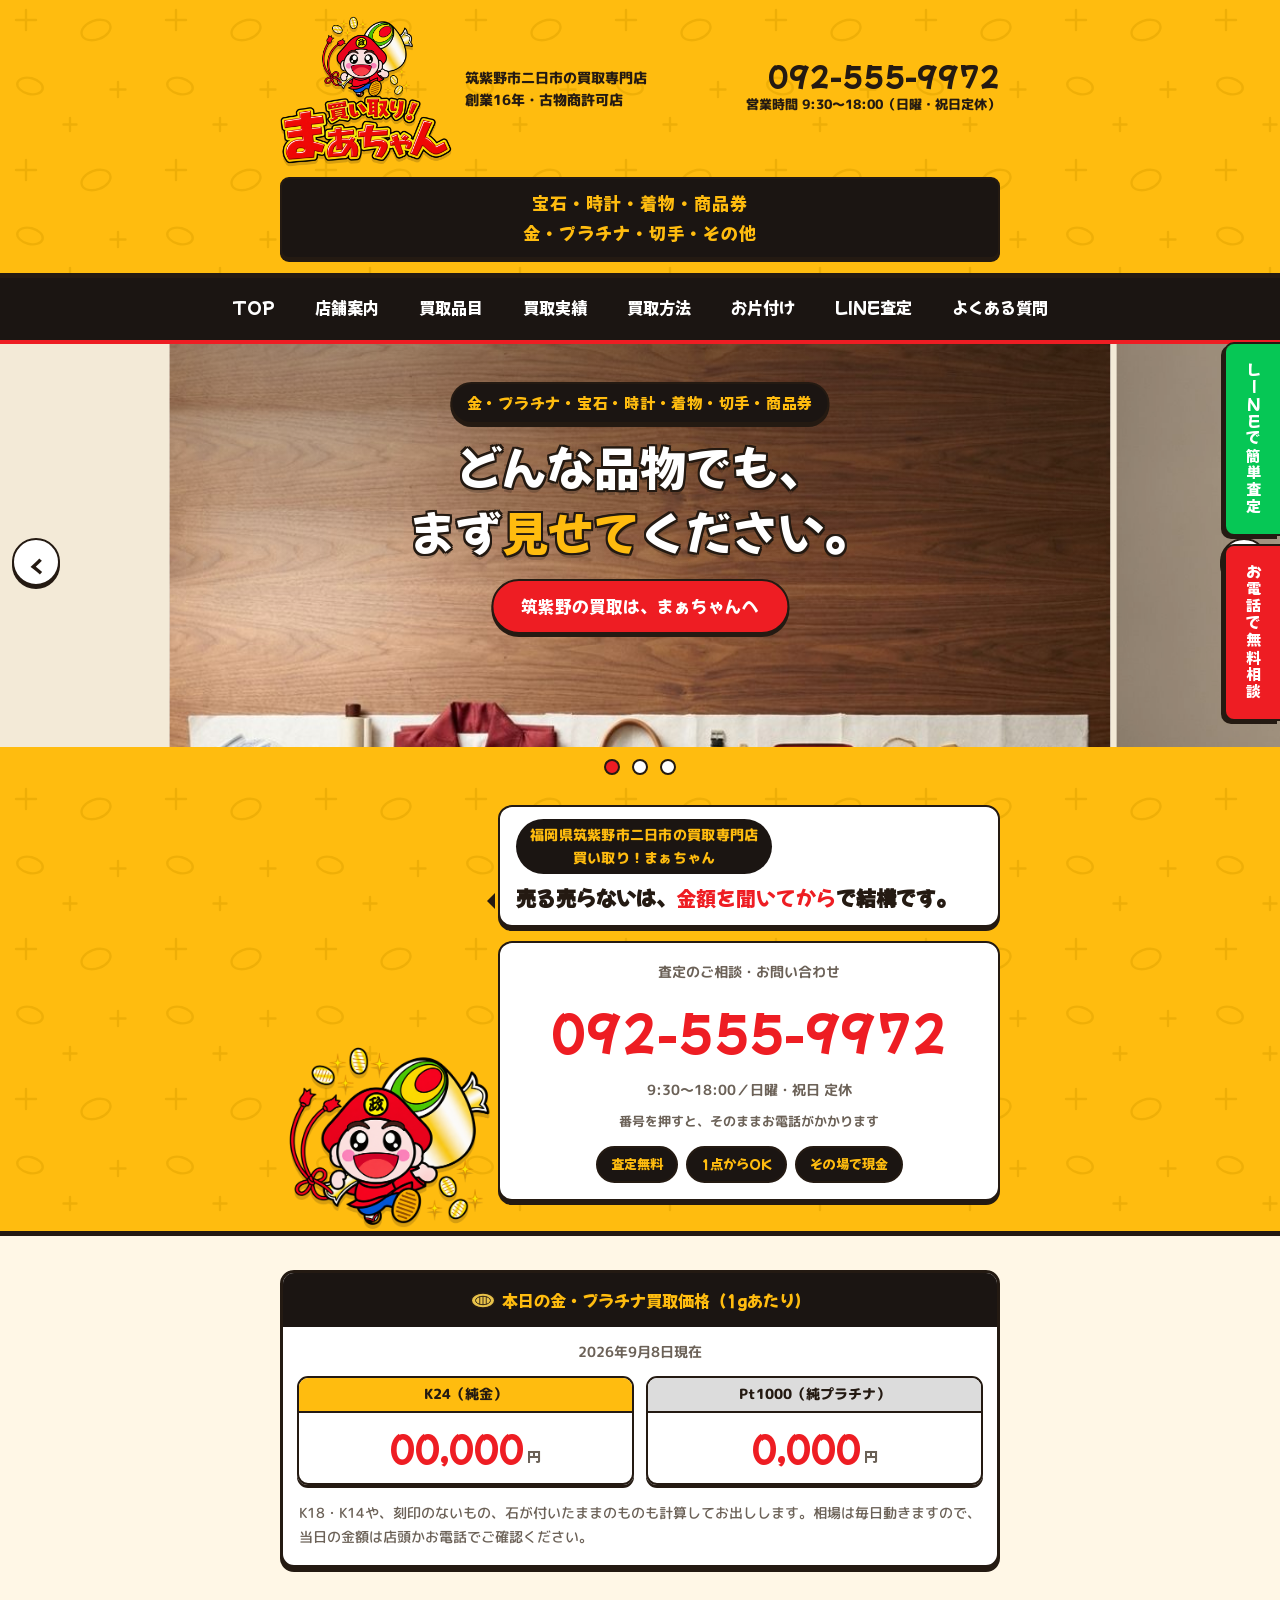
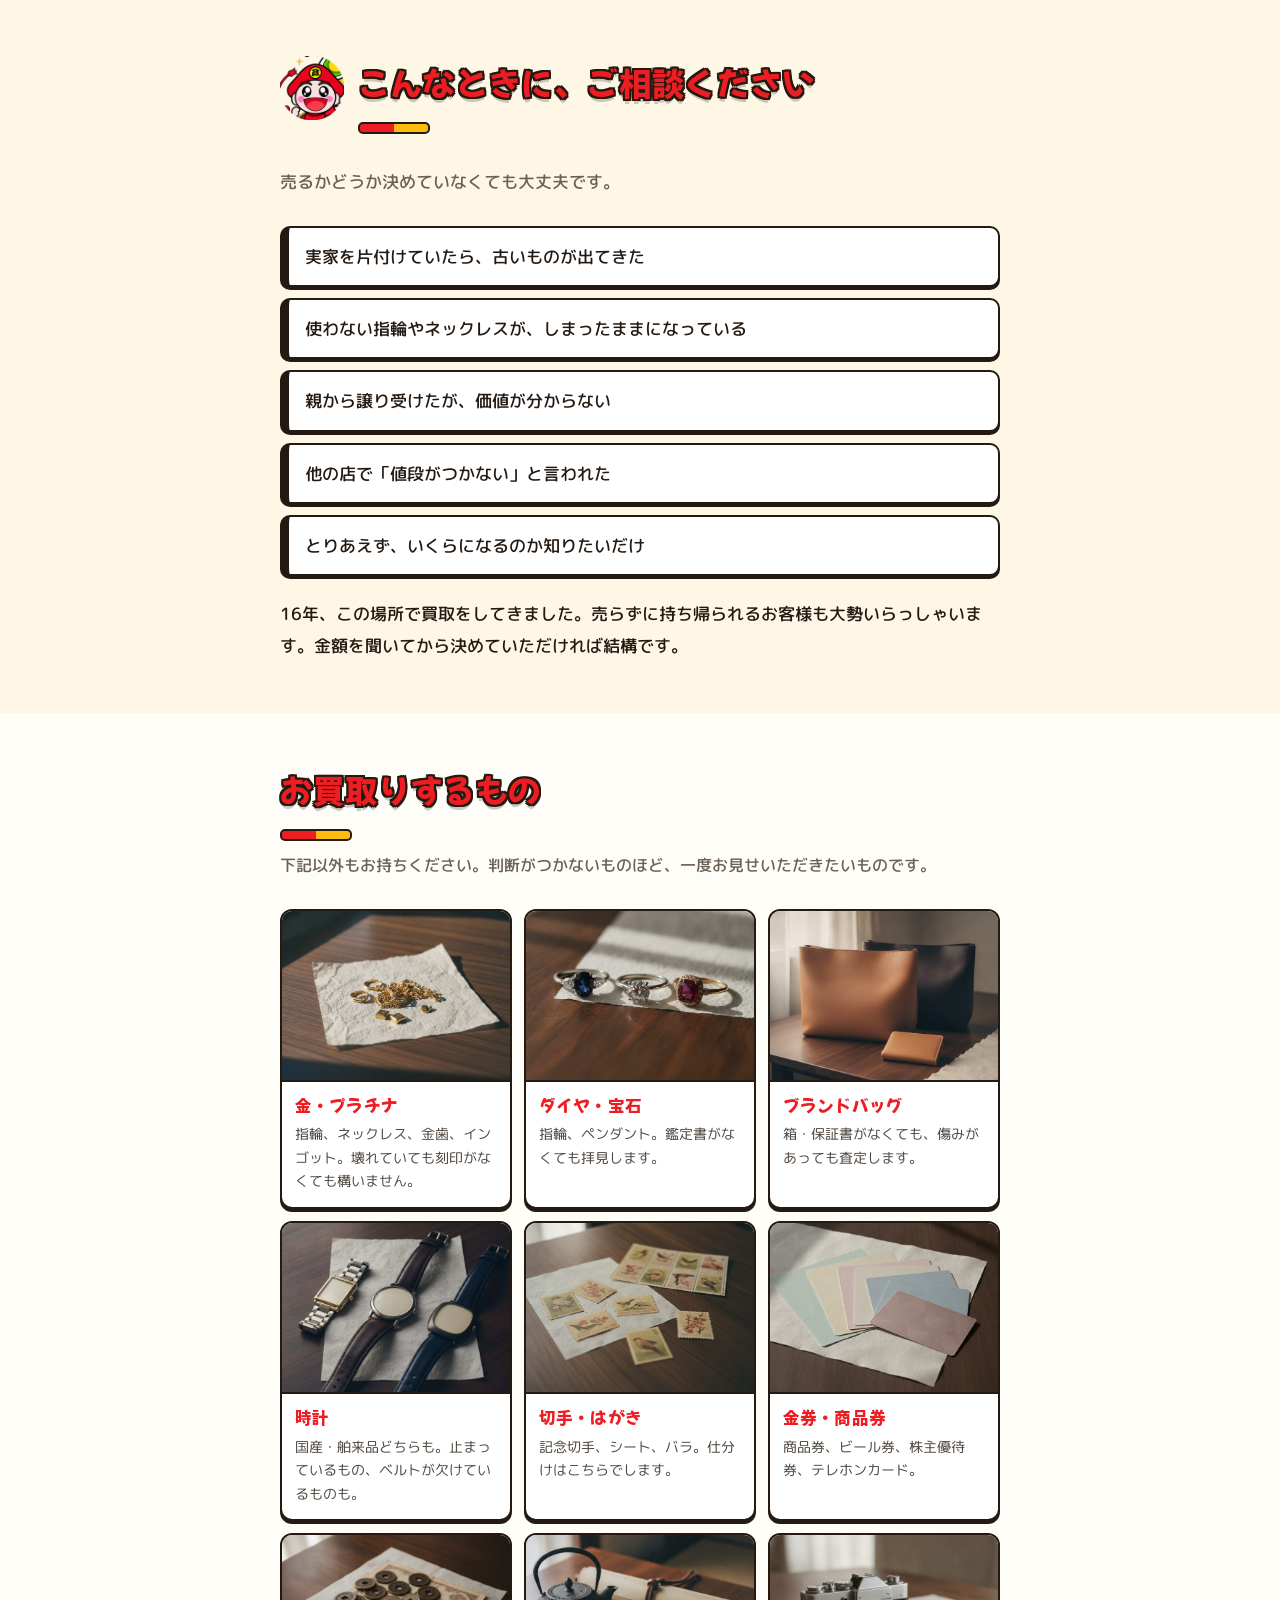
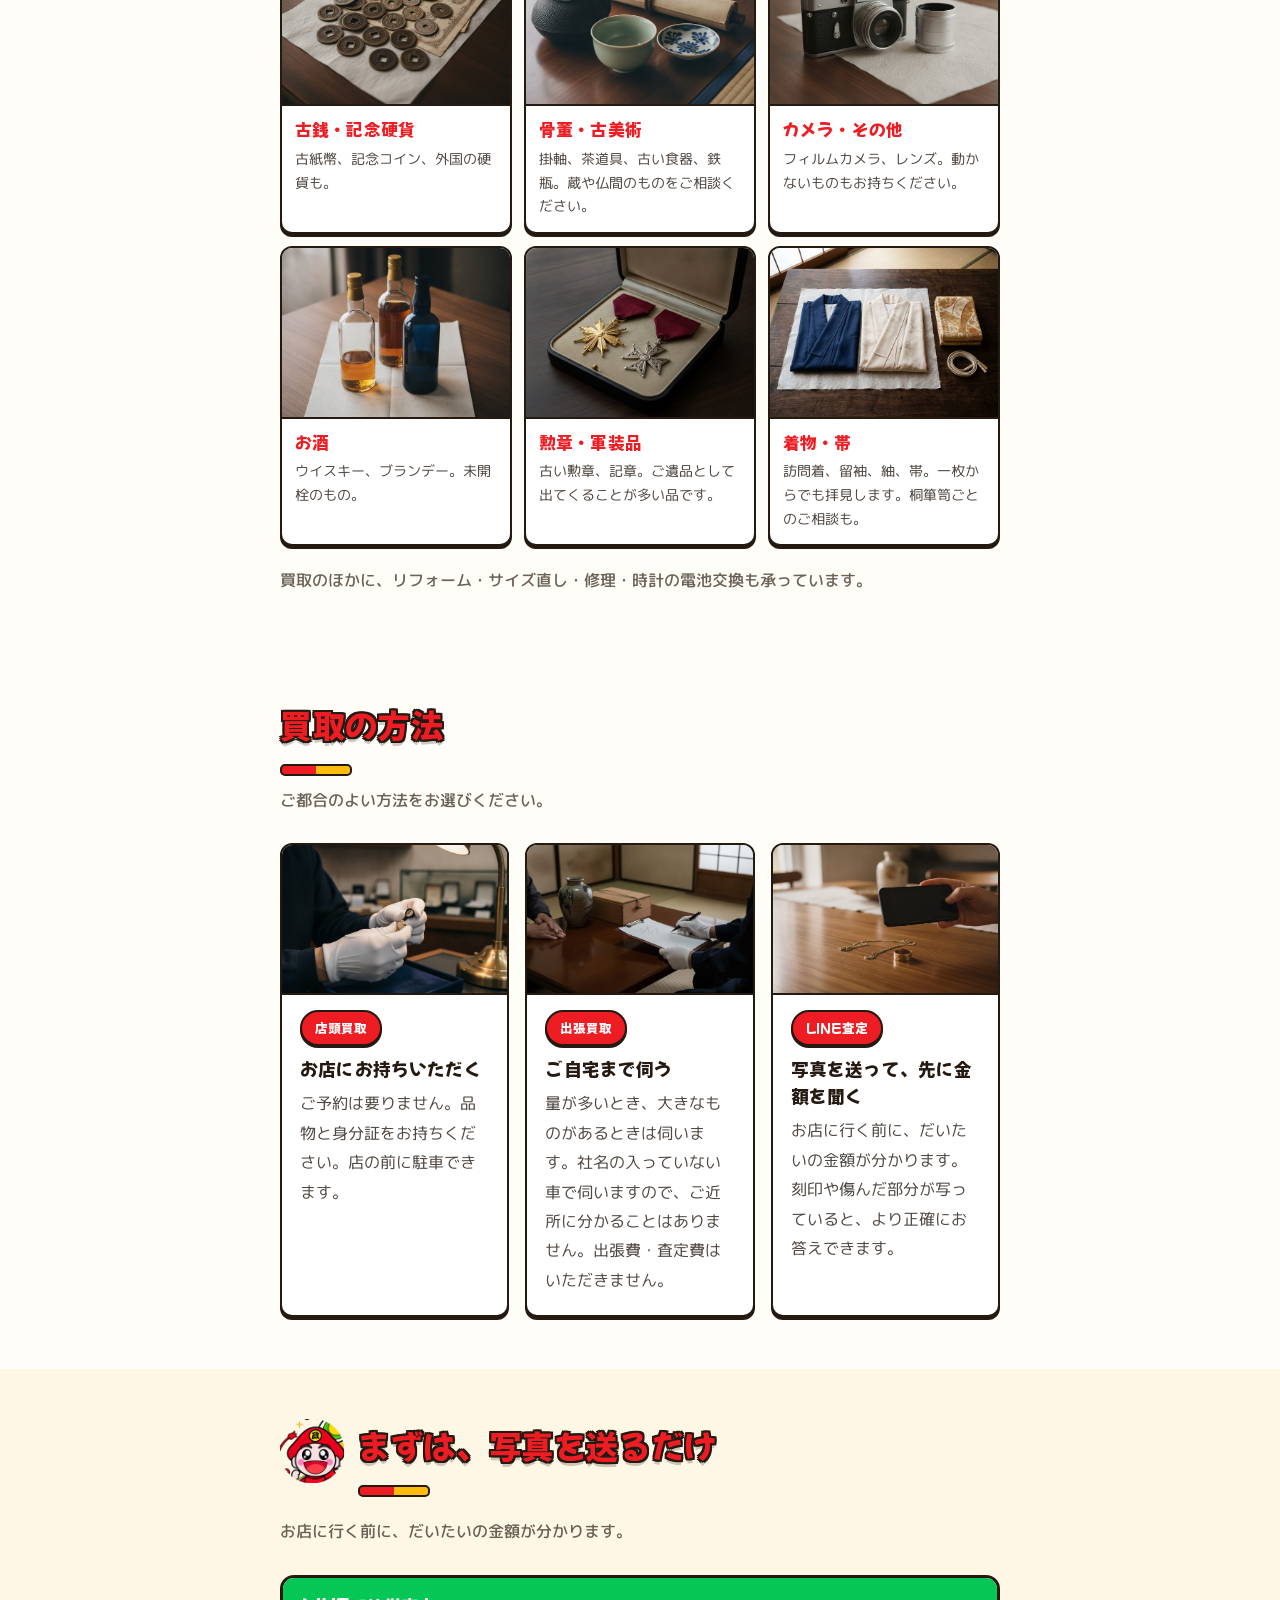
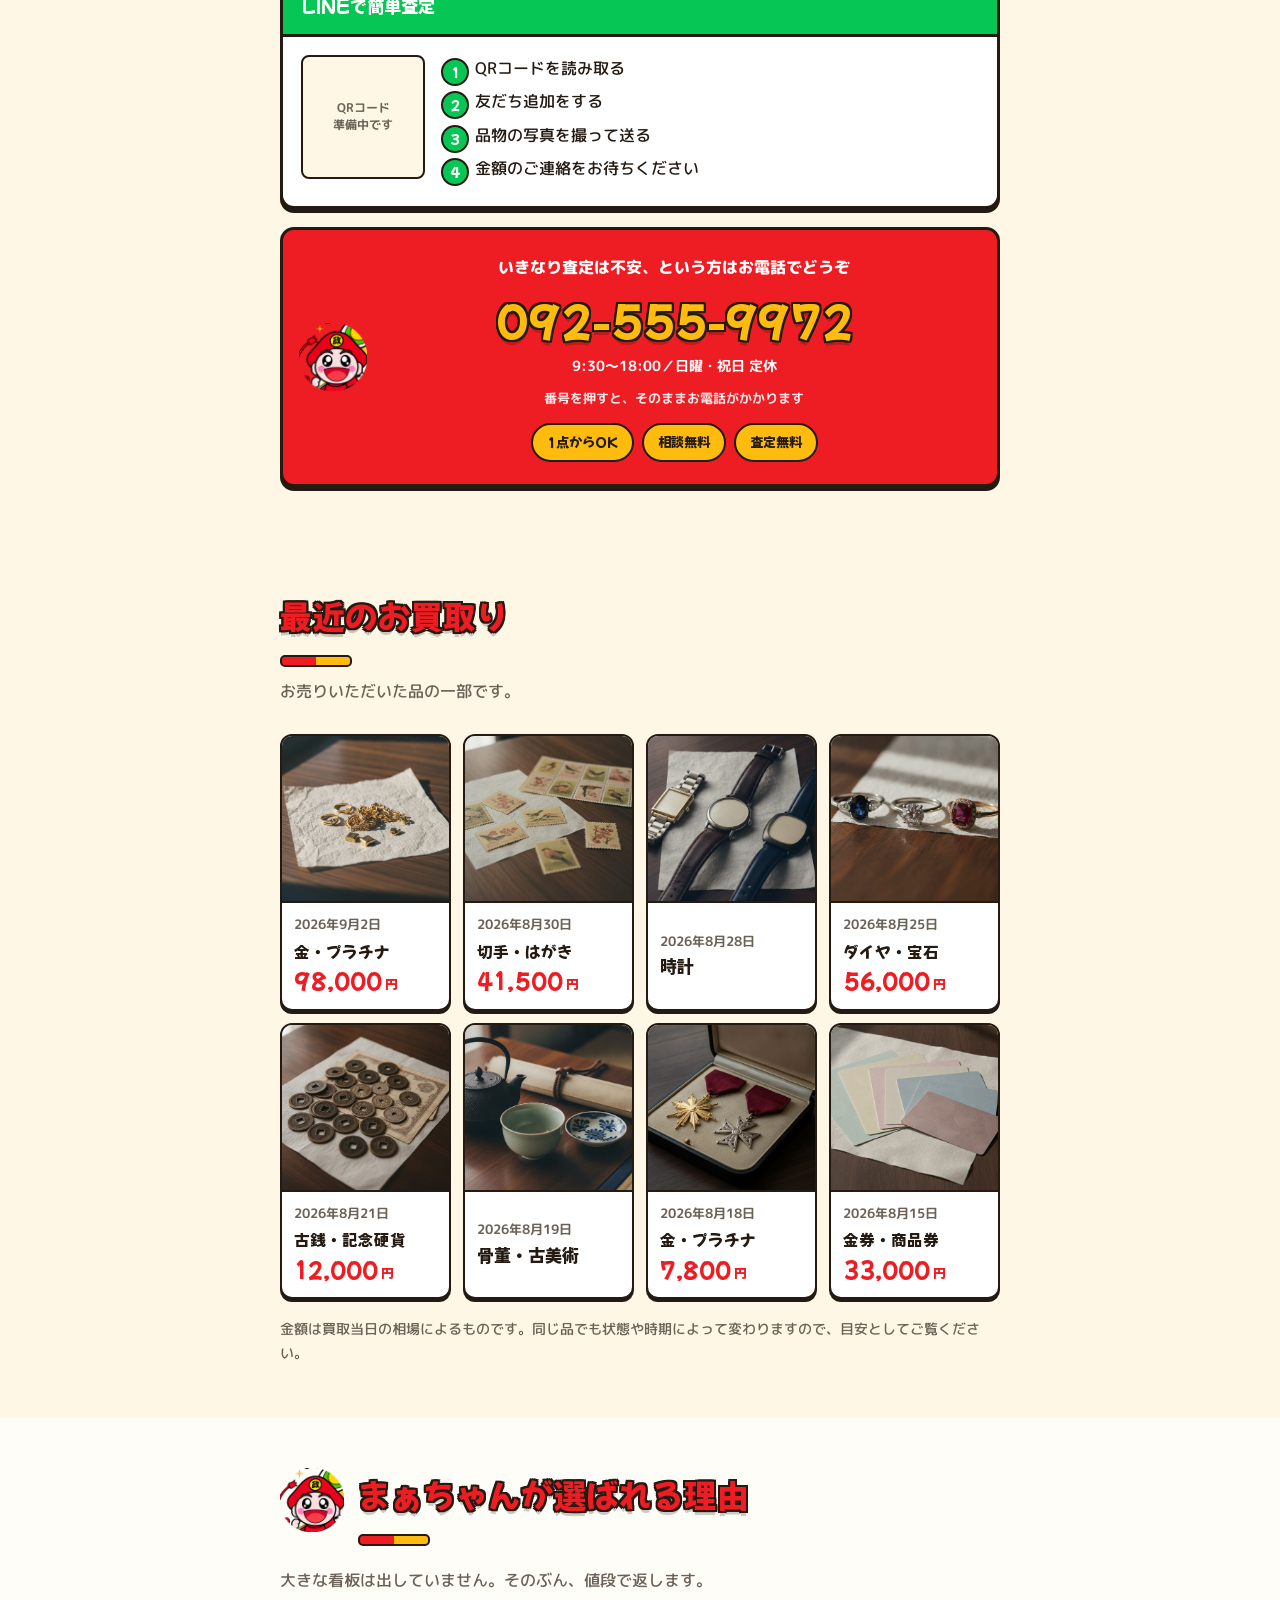
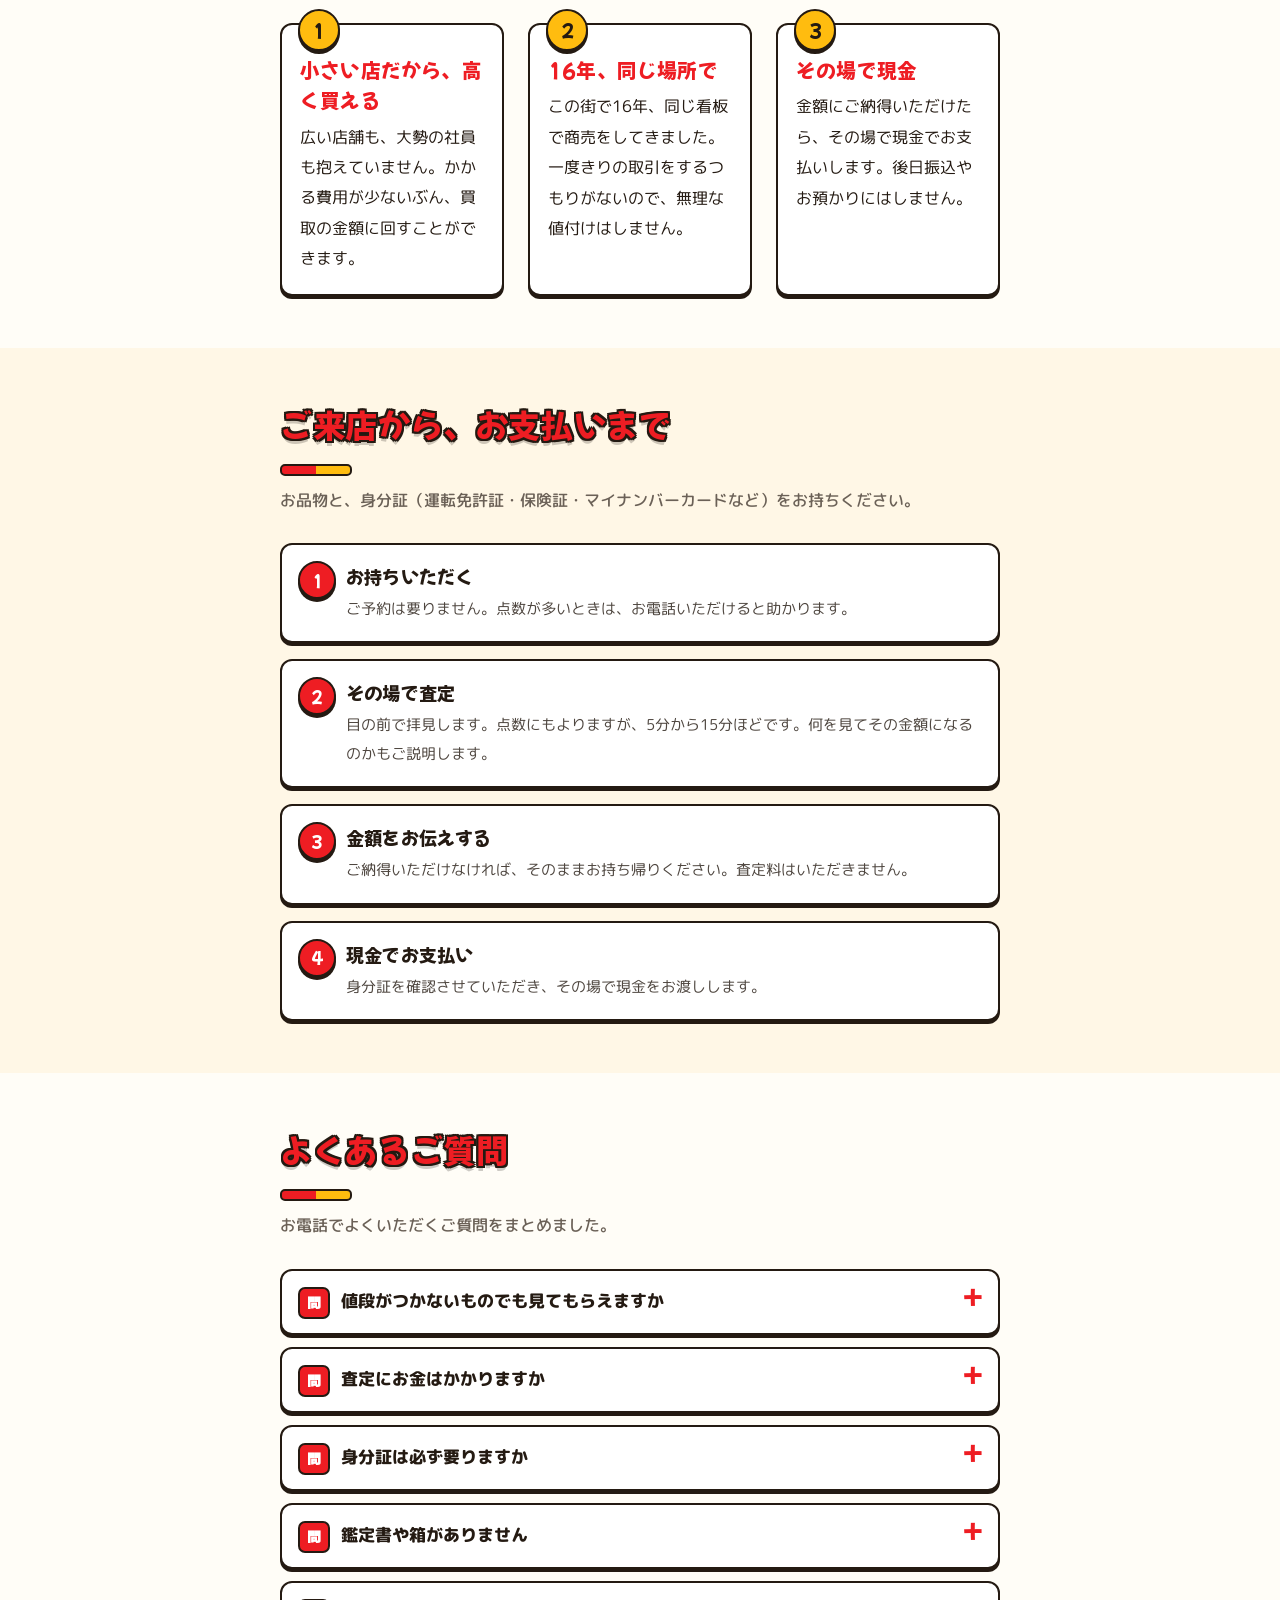
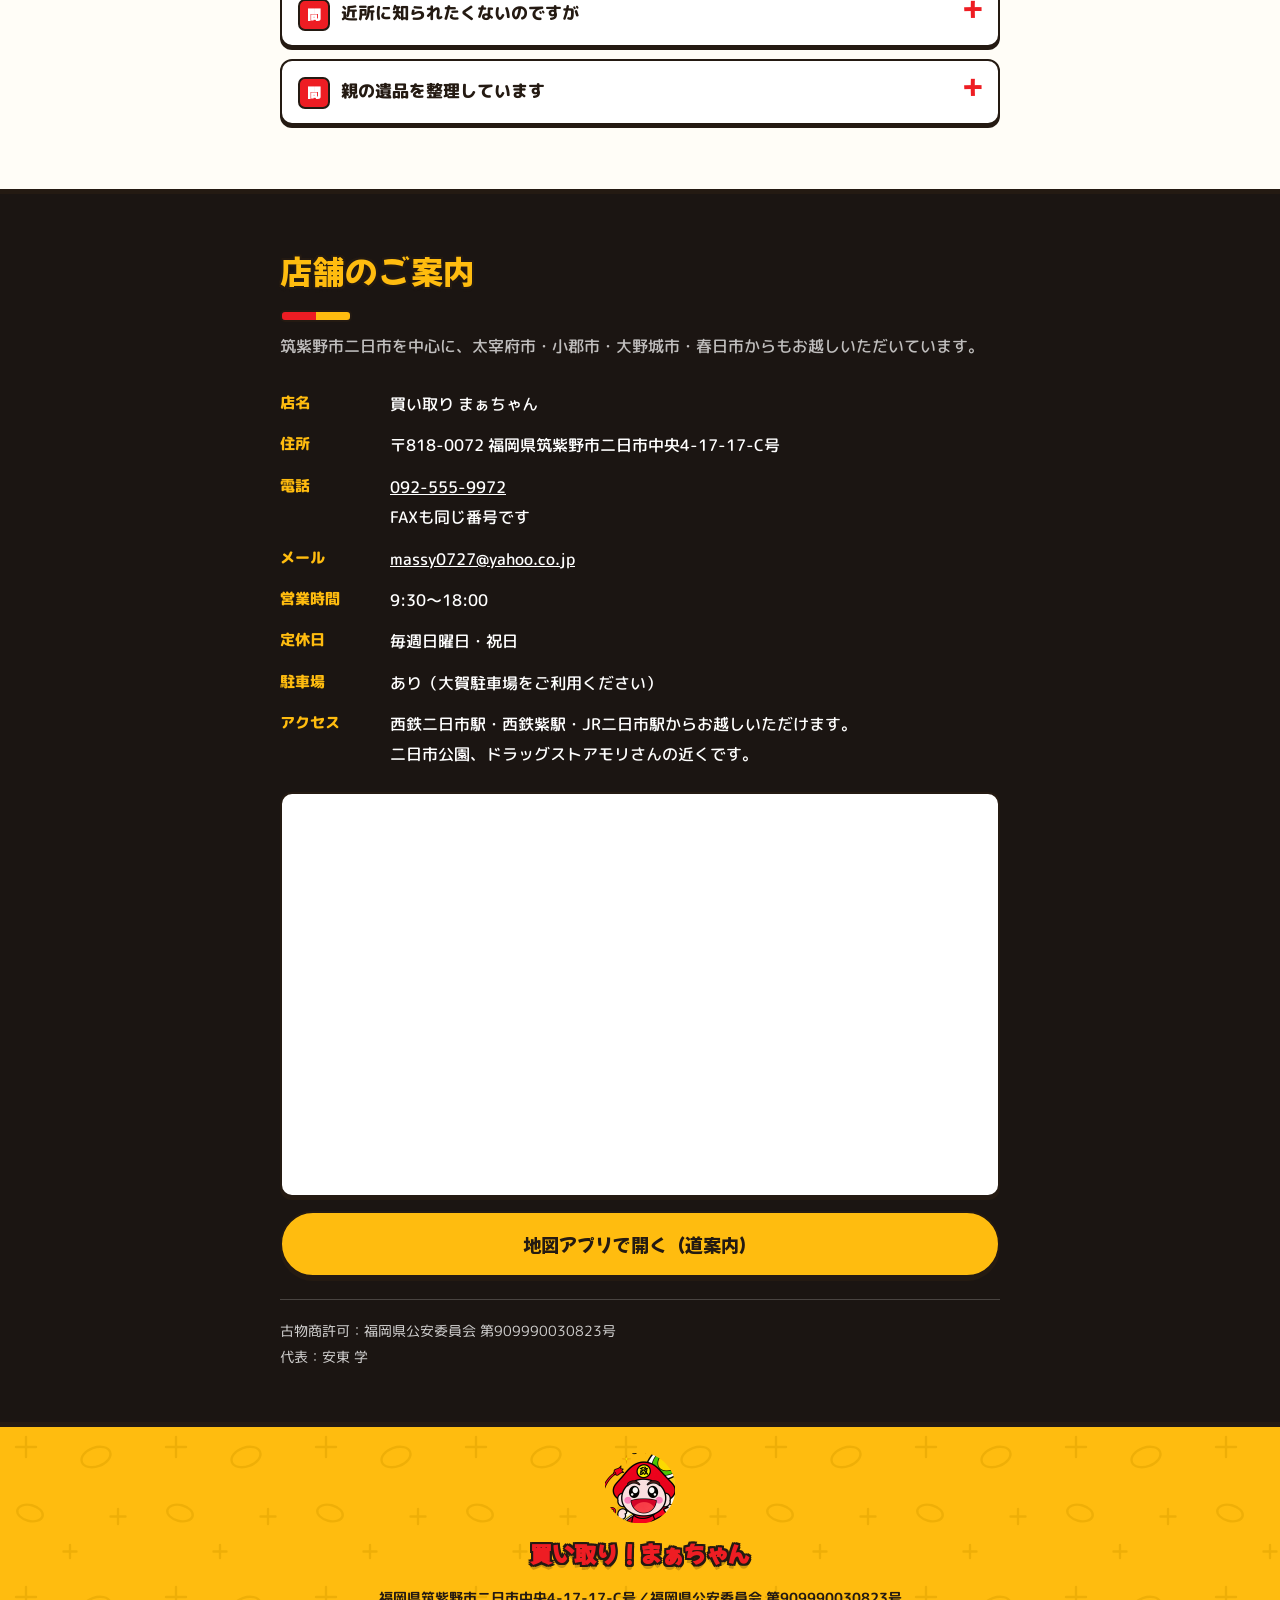
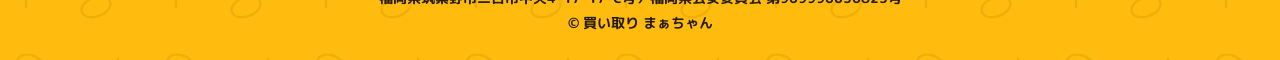
==== kaitori.html @ e5537c97 "買い取り！まぁちゃん サイト初版 TOP（買い取り／お片付けの2択）、買取ページ、お片付けページの3ページ。 ロゴから起こした配色・書体で統一し、年配の方向けに本文18px・ 折り返しナビ・大きいボタ" ====
<!DOCTYPE html>
<html lang="ja">
<head>
<meta charset="UTF-8">
<meta name="viewport" content="width=device-width, initial-scale=1">
<title>買取｜買い取り！まぁちゃん（筑紫野市二日市・創業16年）</title>
<meta name="description" content="筑紫野市二日市の買取専門店、創業16年。金・プラチナ、宝石、時計、着物、切手、商品券を買取します。査定無料、その場で現金でお支払い。">
<link rel="preconnect" href="https://fonts.googleapis.com">
<link rel="preconnect" href="https://fonts.gstatic.com" crossorigin>
<link href="https://fonts.googleapis.com/css2?family=M+PLUS+Rounded+1c:wght@400;500;700;800&family=Mochiy+Pop+One&display=swap" rel="stylesheet">
<link rel="stylesheet" href="style.css">
</head>
<body>

<!-- ロゴの中に描かれている小判と輝きを部品として持っておく -->
<svg width="0" height="0" style="position:absolute" aria-hidden="true">
  <symbol id="i-koban" viewBox="0 0 40 26">
    <ellipse cx="20" cy="13" rx="18" ry="11.5" fill="#e8c24a" stroke="#241a12" stroke-width="2.2"/>
    <ellipse cx="20" cy="13" rx="11.5" ry="6.5" fill="none" stroke="#241a12" stroke-width="1.4"/>
    <path d="M15 7.6v10.8M20 6.8v12.4M25 7.6v10.8" stroke="#241a12" stroke-width="1.3" stroke-linecap="round"/>
  </symbol>
</svg>

<header>
  <div class="wrap">
    <div class="head">
      <div class="head-l">
        <img class="logo" src="logo-mark.png" alt="買い取り！まぁちゃん">
        <div class="yago-sub">筑紫野市二日市の買取専門店<br>創業16年・古物商許可店</div>
      </div>
      <div class="head-r">
        <a class="num" href="tel:0925559972">092-555-9972</a>
        <div class="hrs">営業時間 9:30〜18:00（日曜・祝日定休）</div>
      </div>
    </div>
    <!-- ロゴ下部の黒箱と同じ内容・同じ見た目 -->
    <div class="kuro-box">宝石・時計・着物・商品券<br>金・プラチナ・切手・その他</div>
  </div>
</header>

<nav class="gnav" aria-label="メニュー">
  <ul>
    <li><a href="index.html">TOP</a></li>
    <li><a href="#tenpo">店舗案内</a></li>
    <li><a href="#items">買取品目</a></li>
    <li><a href="#jisseki-sec">買取実績</a></li>
    <li><a href="#houhou">買取方法</a></li>
    <li><a href="katazuke.html">お片付け</a></li>
    <li><a href="#satei">LINE査定</a></li>
    <li><a href="#faq">よくある質問</a></li>
  </ul>
</nav>

<div class="slider" id="top">
  <button class="arw l" aria-label="前へ">‹</button>
  <button class="arw r" aria-label="次へ">›</button>
  <div class="slides" id="slides">

    <div class="slide on">
      <div class="pic">
        <picture>
          <source media="(min-width:700px)" srcset="img/hero-collage.jpg">
          <img src="img/hero-collage-sp.jpg" alt="">
        </picture>
        <div class="ov top">
          <div class="kicker">金・プラチナ・宝石・時計・着物・切手・商品券</div>
          <div class="big">どんな品物でも、<br>まず<span class="red">見せて</span>ください。</div>
          <div class="ribbon">筑紫野の買取は、まぁちゃんへ</div>
        </div>
      </div>
    </div>

    <div class="slide">
      <div class="pic">
        <img src="img/hero-visit.jpg" alt="">
        <div class="ov left">
          <div class="kicker">ご自宅まで伺います</div>
          <div class="big">出張買取、<br>その場で<span class="red">現金化</span>。</div>
          <div class="ribbon">社名のない車で伺います</div>
          <div class="stamp"><small>出張費・査定費</small><b>無料</b></div>
        </div>
      </div>
    </div>

    <div class="slide">
      <div class="pic">
        <picture>
          <source media="(min-width:700px)" srcset="img/hero-gold.jpg">
          <img src="img/hero-gold-sp.jpg" alt="">
        </picture>
        <div class="ov right">
          <div class="kicker">金・プラチナ・金歯・インゴット</div>
          <div class="big">壊れていても、<br><span class="red">金は金</span>です。</div>
          <div class="ribbon">その日の相場で計算します</div>
        </div>
      </div>
    </div>

  </div>
  <div class="dots" id="dots"></div>
</div>

<!-- まぁちゃんが電話番号を差し出す帯 -->
<div class="obi">
  <div class="wrap obi-in">
    <img class="machan" src="mascot.png" alt="まぁちゃん">
    <div class="migi">
      <h1 class="fukidashi"><span class="chi">福岡県筑紫野市二日市の買取専門店<br>買い取り！まぁちゃん</span>売る売らないは、<b>金額を聞いてから</b>で結構です。</h1>
      <div class="tel-box">
        <div class="label">査定のご相談・お問い合わせ</div>
        <a class="tel-num" href="tel:0925559972">092-555-9972</a>
        <div class="hours">9:30〜18:00／日曜・祝日 定休</div>
        <p class="tel-tap">番号を押すと、そのままお電話がかかります</p>
        <div class="badges"><span class="badge">査定無料</span><span class="badge">1点からOK</span><span class="badge">その場で現金</span></div>
      </div>
    </div>
  </div>
</div>

<div class="sidebtn">
  <a class="l" href="#satei">LINEで簡単査定</a>
  <a class="t" href="tel:0925559972">お電話で無料相談</a>
</div>

<div class="souba">
  <div class="wrap">
    <div class="souba-box">
      <div class="bar"><svg class="koban" width="26" height="17"><use href="#i-koban"/></svg>本日の金・プラチナ買取価格（1gあたり）</div>
      <p class="date" id="souba-date">2026年9月8日現在</p>
      <div class="souba-grid">
        <div class="souba-cell">
          <div class="kind">K24（純金）</div>
          <div class="yen">00,000<small> 円</small></div>
        </div>
        <div class="souba-cell">
          <div class="kind" style="background:#dcdcdc">Pt1000（純プラチナ）</div>
          <div class="yen">0,000<small> 円</small></div>
        </div>
      </div>
      <p class="note">K18・K14や、刻印のないもの、石が付いたままのものも計算してお出しします。相場は毎日動きますので、当日の金額は店頭かお電話でご確認ください。</p>
    </div>
  </div>
</div>

<section class="nayami">
  <div class="wrap">
    <div class="midashi">
      <img class="kao" src="mascot-face.png" alt="" aria-hidden="true">
      <div class="t"><h2>こんなときに、ご相談ください</h2></div>
    </div>
    <p class="h2sub">売るかどうか決めていなくても大丈夫です。</p>
    <ul>
      <li>実家を片付けていたら、古いものが出てきた</li>
      <li>使わない指輪やネックレスが、しまったままになっている</li>
      <li>親から譲り受けたが、価値が分からない</li>
      <li>他の店で「値段がつかない」と言われた</li>
      <li>とりあえず、いくらになるのか知りたいだけ</li>
    </ul>
    <p>16年、この場所で買取をしてきました。売らずに持ち帰られるお客様も大勢いらっしゃいます。金額を聞いてから決めていただければ結構です。</p>
  </div>
</section>

<section id="items">
  <div class="wrap">
    <h2>お買取りするもの</h2>
    <p class="h2sub">下記以外もお持ちください。判断がつかないものほど、一度お見せいただきたいものです。</p>
    <div class="items">
      <div class="item"><div class="ph"><img src="img/item-gold.jpg" alt="" loading="lazy"></div><div class="txt"><h3>金・プラチナ</h3><p>指輪、ネックレス、金歯、インゴット。壊れていても刻印がなくても構いません。</p></div></div>
      <div class="item"><div class="ph"><img src="img/item-jewel.jpg" alt="" loading="lazy"></div><div class="txt"><h3>ダイヤ・宝石</h3><p>指輪、ペンダント。鑑定書がなくても拝見します。</p></div></div>
      <div class="item"><div class="ph"><img src="img/item-bag.jpg" alt="" loading="lazy"></div><div class="txt"><h3>ブランドバッグ</h3><p>箱・保証書がなくても、傷みがあっても査定します。</p></div></div>
      <div class="item"><div class="ph"><img src="img/item-watch.jpg" alt="" loading="lazy"></div><div class="txt"><h3>時計</h3><p>国産・舶来品どちらも。止まっているもの、ベルトが欠けているものも。</p></div></div>
      <div class="item"><div class="ph"><img src="img/item-stamp.jpg" alt="" loading="lazy"></div><div class="txt"><h3>切手・はがき</h3><p>記念切手、シート、バラ。仕分けはこちらでします。</p></div></div>
      <div class="item"><div class="ph"><img src="img/item-voucher.jpg" alt="" loading="lazy"></div><div class="txt"><h3>金券・商品券</h3><p>商品券、ビール券、株主優待券、テレホンカード。</p></div></div>
      <div class="item"><div class="ph"><img src="img/item-coin.jpg" alt="" loading="lazy"></div><div class="txt"><h3>古銭・記念硬貨</h3><p>古紙幣、記念コイン、外国の硬貨も。</p></div></div>
      <div class="item"><div class="ph"><img src="img/item-antique.jpg" alt="" loading="lazy"></div><div class="txt"><h3>骨董・古美術</h3><p>掛軸、茶道具、古い食器、鉄瓶。蔵や仏間のものをご相談ください。</p></div></div>
      <div class="item"><div class="ph"><img src="img/item-camera.jpg" alt="" loading="lazy"></div><div class="txt"><h3>カメラ・その他</h3><p>フィルムカメラ、レンズ。動かないものもお持ちください。</p></div></div>
      <div class="item"><div class="ph"><img src="img/item-sake.jpg" alt="" loading="lazy"></div><div class="txt"><h3>お酒</h3><p>ウイスキー、ブランデー。未開栓のもの。</p></div></div>
      <div class="item"><div class="ph"><img src="img/item-medal.jpg" alt="" loading="lazy"></div><div class="txt"><h3>勲章・軍装品</h3><p>古い勲章、記章。ご遺品として出てくることが多い品です。</p></div></div>
      <div class="item"><div class="ph"><img src="img/item-kimono.jpg" alt="" loading="lazy"></div><div class="txt"><h3>着物・帯</h3><p>訪問着、留袖、紬、帯。一枚からでも拝見します。桐箪笥ごとのご相談も。</p></div></div>
    </div>
    <p class="items-note">買取のほかに、リフォーム・サイズ直し・修理・時計の電池交換も承っています。</p>
  </div>
</section>

<section id="houhou">
  <div class="wrap">
    <h2>買取の方法</h2>
    <p class="h2sub">ご都合のよい方法をお選びください。</p>
    <div class="houhou">
      <div class="h-card">
        <div class="ph"><img src="img/method-store.jpg" alt="" loading="lazy"></div>
        <div class="txt">
          <span class="tag">店頭買取</span>
          <h3>お店にお持ちいただく</h3>
          <p>ご予約は要りません。品物と身分証をお持ちください。店の前に駐車できます。</p>
        </div>
      </div>
      <div class="h-card">
        <div class="ph"><img src="img/method-visit.jpg" alt="" loading="lazy"></div>
        <div class="txt">
          <span class="tag">出張買取</span>
          <h3>ご自宅まで伺う</h3>
          <p>量が多いとき、大きなものがあるときは伺います。社名の入っていない車で伺いますので、ご近所に分かることはありません。出張費・査定費はいただきません。</p>
        </div>
      </div>
      <div class="h-card">
        <div class="ph"><img src="img/method-line.jpg" alt="" loading="lazy"></div>
        <div class="txt">
          <span class="tag">LINE査定</span>
          <h3>写真を送って、先に金額を聞く</h3>
          <p>お店に行く前に、だいたいの金額が分かります。刻印や傷んだ部分が写っていると、より正確にお答えできます。</p>
        </div>
      </div>
    </div>
  </div>
</section>

<section class="satei" id="satei">
  <div class="wrap">
    <div class="midashi">
      <img class="kao" src="mascot-face.png" alt="" aria-hidden="true">
      <div class="t"><h2>まずは、写真を送るだけ</h2></div>
    </div>
    <p class="h2sub">お店に行く前に、だいたいの金額が分かります。</p>

    <div class="satei-card">
      <div class="cap">LINEで簡単査定</div>
      <div class="satei-body">
        <div class="qr">QRコード<br>準備中です</div>
        <ol class="satei-steps">
          <li>QRコードを読み取る</li>
          <li>友だち追加をする</li>
          <li>品物の写真を撮って送る</li>
          <li>金額のご連絡をお待ちください</li>
        </ol>
      </div>
    </div>

    <div class="tel-banner">
      <img class="kao" src="mascot-face.png" alt="" aria-hidden="true">
      <div class="cap">いきなり査定は不安、という方はお電話でどうぞ</div>
      <a class="num" href="tel:0925559972">092-555-9972</a>
      <div class="sub">9:30〜18:00／日曜・祝日 定休</div>
      <p class="tel-tap shiro">番号を押すと、そのままお電話がかかります</p>
      <div class="marks"><span>1点からOK</span><span>相談無料</span><span>査定無料</span></div>
    </div>
  </div>
</section>

<section class="jisseki" id="jisseki-sec">
  <div class="wrap">
    <h2>最近のお買取り</h2>
    <p class="h2sub">お売りいただいた品の一部です。</p>
    <div class="jisseki-grid" id="jisseki"></div>
    <p class="chui">金額は買取当日の相場によるものです。同じ品でも状態や時期によって変わりますので、目安としてご覧ください。</p>
  </div>
</section>

<section>
  <div class="wrap">
    <div class="midashi">
      <img class="kao" src="mascot-face.png" alt="" aria-hidden="true">
      <div class="t"><h2>まぁちゃんが選ばれる理由</h2></div>
    </div>
    <p class="h2sub">大きな看板は出していません。そのぶん、値段で返します。</p>
    <div class="riyu">
      <div class="r">
        <h3>小さい店だから、高く買える</h3>
        <p>広い店舗も、大勢の社員も抱えていません。かかる費用が少ないぶん、買取の金額に回すことができます。</p>
      </div>
      <div class="r">
        <h3>16年、同じ場所で</h3>
        <p>この街で16年、同じ看板で商売をしてきました。一度きりの取引をするつもりがないので、無理な値付けはしません。</p>
      </div>
      <div class="r">
        <h3>その場で現金</h3>
        <p>金額にご納得いただけたら、その場で現金でお支払いします。後日振込やお預かりにはしません。</p>
      </div>
    </div>
  </div>
</section>

<section class="nagare">
  <div class="wrap">
    <h2>ご来店から、お支払いまで</h2>
    <p class="h2sub">お品物と、身分証（運転免許証・保険証・マイナンバーカードなど）をお持ちください。</p>
    <div class="steps">
      <div class="step"><h3>お持ちいただく</h3><p>ご予約は要りません。点数が多いときは、お電話いただけると助かります。</p></div>
      <div class="step"><h3>その場で査定</h3><p>目の前で拝見します。点数にもよりますが、5分から15分ほどです。何を見てその金額になるのかもご説明します。</p></div>
      <div class="step"><h3>金額をお伝えする</h3><p>ご納得いただけなければ、そのままお持ち帰りください。査定料はいただきません。</p></div>
      <div class="step"><h3>現金でお支払い</h3><p>身分証を確認させていただき、その場で現金をお渡しします。</p></div>
    </div>
  </div>
</section>

<section class="faq" id="faq">
  <div class="wrap">
    <h2>よくあるご質問</h2>
    <p class="h2sub">お電話でよくいただくご質問をまとめました。</p>
    <details><summary>値段がつかないものでも見てもらえますか</summary><div class="a"><img class="kao" src="mascot-face.png" alt="答" ><p>もちろんです。値がつかない場合はその理由をお伝えします。無理にお預かりすることはありません。</p></div></details>
    <details><summary>査定にお金はかかりますか</summary><div class="a"><img class="kao" src="mascot-face.png" alt="答" ><p>かかりません。売らずにお帰りいただいても費用は一切いただきません。</p></div></details>
    <details><summary>身分証は必ず要りますか</summary><div class="a"><img class="kao" src="mascot-face.png" alt="答" ><p>はい。法律で確認が義務づけられていますので、お売りいただく際は必ず必要になります。ご本人様のものをお持ちください。</p></div></details>
    <details><summary>鑑定書や箱がありません</summary><div class="a"><img class="kao" src="mascot-face.png" alt="答" ><p>問題ありません。品物そのものを拝見して査定します。</p></div></details>
    <details><summary>近所に知られたくないのですが</summary><div class="a"><img class="kao" src="mascot-face.png" alt="答" ><p>出張の際は社名の入っていない車で伺います。店頭でも、お話の内容が他のお客様に聞こえないよう配慮します。</p></div></details>
    <details><summary>親の遺品を整理しています</summary><div class="a"><img class="kao" src="mascot-face.png" alt="答" ><p>まとめて拝見します。何から手をつければよいか分からない状態でも構いませんので、一度お電話ください。処分される前にご相談いただけると、値がつくものが残せます。</p></div></details>
  </div>
</section>

<section class="tenpo" id="tenpo">
  <div class="wrap">
    <h2>店舗のご案内</h2>
    <p class="h2sub">筑紫野市二日市を中心に、太宰府市・小郡市・大野城市・春日市からもお越しいただいています。</p>
    <dl>
      <dt>店名</dt><dd>買い取り まぁちゃん</dd>
      <dt>住所</dt><dd>〒818-0072 福岡県筑紫野市二日市中央4-17-17-C号</dd>
      <dt>電話</dt><dd><a href="tel:0925559972">092-555-9972</a><br>FAXも同じ番号です</dd>
      <dt>メール</dt><dd><a href="mailto:massy0727@yahoo.co.jp">massy0727@yahoo.co.jp</a></dd>
      <dt>営業時間</dt><dd>9:30〜18:00</dd>
      <dt>定休日</dt><dd>毎週日曜日・祝日</dd>
      <dt>駐車場</dt><dd>あり（大賀駐車場をご利用ください）</dd>
      <dt>アクセス</dt><dd>西鉄二日市駅・西鉄紫駅・JR二日市駅からお越しいただけます。<br>二日市公園、ドラッグストアモリさんの近くです。</dd>
    </dl>
    <div class="map">
      <iframe src="https://maps.google.com/maps?q=%E7%A6%8F%E5%B2%A1%E7%9C%8C%E7%AD%91%E7%B4%AB%E9%87%8E%E5%B8%82%E4%BA%8C%E6%97%A5%E5%B8%82%E4%B8%AD%E5%A4%AE4-17-17&hl=ja&z=17&output=embed"
        title="買い取り！まぁちゃん 店舗の地図" loading="lazy"
        referrerpolicy="no-referrer-when-downgrade"></iframe>
    </div>
    <a class="map-btn" href="https://www.google.com/maps/search/?api=1&query=%E7%A6%8F%E5%B2%A1%E7%9C%8C%E7%AD%91%E7%B4%AB%E9%87%8E%E5%B8%82%E4%BA%8C%E6%97%A5%E5%B8%82%E4%B8%AD%E5%A4%AE4-17-17" target="_blank" rel="noopener">
      地図アプリで開く（道案内）
    </a>
    <p class="kobutsu">古物商許可：福岡県公安委員会 第909990030823号<br>代表：安東 学</p>
  </div>
</section>

<footer>
  <div class="wrap">
    <img class="kao" src="mascot-face.png" alt="" aria-hidden="true">
    <div class="yago">買い取り！まぁちゃん</div>
    福岡県筑紫野市二日市中央4-17-17-C号／福岡県公安委員会 第909990030823号<br>
    © 買い取り まぁちゃん
  </div>
</footer>

<nav class="fixbar">
  <a class="tel" href="tel:0925559972">電話をかける<small>092-555-9972</small></a>
  <a class="line" href="#satei">LINEで写真を送る<small>準備中です</small></a>
</nav>

<script>
/* --- スライダー --- */
(function(){
  const wrap = document.getElementById("slides");
  const slides = Array.from(wrap.children);
  const dotsEl = document.getElementById("dots");
  let i = 0, timer;
  slides.forEach(function(_, n){
    const b = document.createElement("button");
    b.setAttribute("aria-label", (n+1)+"枚目");
    b.addEventListener("click", function(){ go(n); restart(); });
    dotsEl.appendChild(b);
  });
  const dots = Array.from(dotsEl.children);
  function go(n){
    i = (n + slides.length) % slides.length;
    wrap.style.transform = "translateX(calc((100% - var(--sw)) / 2 - " + i + " * var(--sw)))";
    slides.forEach(function(sl, k){ sl.classList.toggle("on", k === i); });
    dots.forEach(function(d, k){ d.classList.toggle("on", k === i); });
  }
  function restart(){ clearInterval(timer); timer = setInterval(function(){ go(i+1); }, 9000); }
  document.querySelector(".arw.l").addEventListener("click", function(){ go(i-1); restart(); });
  document.querySelector(".arw.r").addEventListener("click", function(){ go(i+1); restart(); });
  let sx = 0;
  wrap.addEventListener("touchstart", function(e){ sx = e.touches[0].clientX; }, {passive:true});
  wrap.addEventListener("touchend", function(e){
    const dx = e.changedTouches[0].clientX - sx;
    if(Math.abs(dx) > 40){ go(dx < 0 ? i+1 : i-1); restart(); }
  }, {passive:true});
  go(0);
  if(!window.matchMedia("(prefers-reduced-motion: reduce)").matches) restart();
})();

/* ---------------------------------------------------------
   買取実績のデータ。HTML直書きにせず配列で持たせている。
   後から管理画面（Cloudflare Functions + D1 + R2）で
   ここを書き換える形にすれば、作り直しなしで移行できる。
--------------------------------------------------------- */
const JISSEKI = [
  { cat:"金・プラチナ", price:"98,000", date:"2026年9月2日", img:"img/item-gold.jpg" },
  { cat:"切手・はがき", price:"41,500", date:"2026年8月30日", img:"img/item-stamp.jpg" },
  { cat:"時計",        price:"",       date:"2026年8月28日", img:"img/item-watch.jpg" },
  { cat:"ダイヤ・宝石", price:"56,000", date:"2026年8月25日", img:"img/item-jewel.jpg" },
  { cat:"古銭・記念硬貨", price:"12,000", date:"2026年8月21日", img:"img/item-coin.jpg" },
  { cat:"骨董・古美術", price:"",       date:"2026年8月19日", img:"img/item-antique.jpg" },
  { cat:"金・プラチナ", price:"7,800",  date:"2026年8月18日", img:"img/item-medal.jpg" },
  { cat:"金券・商品券", price:"33,000", date:"2026年8月15日", img:"img/item-voucher.jpg" }
];

const listEl = document.getElementById("jisseki");

function render(){
  listEl.innerHTML = "";
  JISSEKI.forEach(function(j){
    const el = document.createElement("div");
    el.className = j.price ? "j-card" : "j-card nashi";
    const thumb = j.img
      ? '<div class="thumb"><img src="'+j.img+'" alt=""></div>'
      : '<div class="thumb">写真</div>';
    el.innerHTML = thumb +
      '<div class="body">' +
        '<div class="hi">'+j.date+'</div>' +
        '<div class="cat">'+j.cat+'</div>' +
        (j.price ? '<div class="kingaku">'+j.price+'<small> 円</small></div>' : '') +
      '</div>';
    listEl.appendChild(el);
  });
}
render();

</script>
</body>
</html>
---- style.css ----
/* =========================================================
   買い取り！まぁちゃん — 共通デザインシステム
   index.html（TOP）／kaitori.html（買取）／katazuke.html（お片付け）が
   この1枚を共有する。色・書体はすべて logo.jpg から採った値。
   ページ固有の指定は各HTMLの <style> に置くこと。
   ========================================================= */
/* =========================================================
     配色・書体はすべて logo.jpg から採ったもの。
       黄 #ffbc0f ／ 赤 #ee1d23 ／ 輪郭の黒 #241a12
       金 #e8c24a ／ 青 #0e4d9d ／ 肌 #fddfbd
     ロゴの文字は「太い丸ポップ体＋濃い縁取り＋落ち影」。
     見出しとボタンで同じ処理（--fuchi / --kage）を再現している。
     ========================================================= */
  :root{
    --ki:#ffbc0f;          /* ロゴの黄（背景色そのもの） */
    --ki-koi:#f0a300;
    --ki-usu:#ffeab0;
    --aka:#ee1d23;         /* ロゴの赤 */
    --aka-koi:#c1141a;
    --sumi:#241a12;        /* ロゴの輪郭色。本文もこれ */
    --kuro:#1b1512;        /* 黒ブロック（ロゴ下部の黒箱と同じ） */
    --ao:#0e4d9d;          /* ロゴの青 */
    --kin:#e8c24a;         /* 小判の金 */
    --kin-usu:#f8e4a5;
    --kami:#fffdf7;
    --kami2:#fff7e6;
    --sen:#e8dcc2;
    --hai:#6b6157;
    --midori:#06c755;

    --pop:"Mochiy Pop One","Hiragino Maru Gothic ProN","ヒラギノ丸ゴ ProN","M PLUS Rounded 1c",sans-serif;
    --maru:"M PLUS Rounded 1c","Hiragino Maru Gothic ProN","ヒラギノ丸ゴ ProN","Hiragino Sans","Yu Gothic",YuGothic,sans-serif;

    /* ロゴと同じ縁取り＋落ち影 */
    --fuchi:
      -2px -2px 0 var(--sumi), 0 -2px 0 var(--sumi), 2px -2px 0 var(--sumi),
      -2px  0   0 var(--sumi),                       2px  0   0 var(--sumi),
      -2px  2px 0 var(--sumi), 0  2px 0 var(--sumi), 2px  2px 0 var(--sumi),
      0 5px 0 rgba(27,21,18,.22);
    --fuchi-s:
      -1px -1px 0 var(--sumi), 0 -1px 0 var(--sumi), 1px -1px 0 var(--sumi),
      -1px  0   0 var(--sumi),                       1px  0   0 var(--sumi),
      -1px  1px 0 var(--sumi), 0  1px 0 var(--sumi), 1px  1px 0 var(--sumi);
    --kage:0 4px 0 var(--sumi);
    --kage-s:0 3px 0 var(--sumi);
    --waku:2.5px solid var(--sumi);

    /* 黄色い面に敷く、小判と輝きの地紋 */
    --jimon:url("data:image/svg+xml,%3Csvg xmlns='http://www.w3.org/2000/svg' width='150' height='150'%3E%3Cg stroke='%23e0a200' fill='none' stroke-width='2.4' stroke-linecap='round' opacity='.55'%3E%3Cpath d='M26 10v20M16 20h20'/%3E%3Cpath d='M118 82v15M110.5 89.5h15'/%3E%3Cpath d='M70 118v13M63.5 124.5h13'/%3E%3C/g%3E%3Cg stroke='%23e0a200' fill='none' stroke-width='2.4' opacity='.5'%3E%3Cellipse cx='96' cy='30' rx='15' ry='9.5' transform='rotate(-20 96 30)'/%3E%3Cellipse cx='30' cy='86' rx='13' ry='8' transform='rotate(14 30 86)'/%3E%3C/g%3E%3C/svg%3E");
  }

  *{box-sizing:border-box;margin:0;padding:0}
  html{-webkit-text-size-adjust:100%;scroll-behavior:smooth}
  body{
    font-family:var(--maru);
    font-size:18px; font-weight:500; line-height:1.9; color:var(--sumi);
    background:var(--kami);
    padding-bottom:78px;
  }
  a{color:inherit}
  img{max-width:100%;display:block}
  .wrap{max-width:760px;margin:0 auto;padding:0 20px}
  section{padding:52px 0;scroll-margin-top:54px}

  /* ---- ロゴの文字処理を使い回すための部品 ---- */
  .pop{font-family:var(--pop);font-weight:400;letter-spacing:.02em;line-height:1.5}
  .fuchi-aka{color:var(--aka);text-shadow:var(--fuchi)}
  .fuchi-shiro{color:#fff;text-shadow:var(--fuchi)}
  .fuchi-ki{color:var(--ki);text-shadow:var(--fuchi)}

  h2{
    font-family:var(--pop);font-weight:400;
    font-size:27px;line-height:1.5;letter-spacing:.02em;
    color:var(--aka);text-shadow:var(--fuchi);
    margin-bottom:10px;
  }
  h2::after{
    content:"";display:block;width:68px;height:8px;margin-top:16px;
    background:linear-gradient(90deg,var(--aka) 0 50%,var(--ki) 50% 100%);
    border:2px solid var(--sumi);border-radius:5px;
  }
  h3{font-family:var(--pop);font-weight:400;line-height:1.55;letter-spacing:.01em}
  .h2sub{font-size:15.5px;color:var(--hai);margin-bottom:28px;font-weight:500}

  /* 見出しの横に立つまぁちゃん */
  .midashi{display:flex;align-items:flex-start;gap:14px;margin-bottom:10px}
  .midashi .kao{flex:0 0 auto;width:64px;height:64px;margin-top:-2px}
  .midashi .t{min-width:0}

  /* 小判・輝き（インラインSVGを使い回す） */
  .koban{display:inline-block;vertical-align:-.15em}

  /* =============== ヘッダー =============== */
  header{background:var(--ki);background-image:var(--jimon);padding:12px 0 14px;border-bottom:5px solid var(--sumi)}
  .head{display:flex;align-items:center;justify-content:space-between;gap:14px;flex-wrap:wrap}
  .head-l{display:flex;align-items:center;gap:13px}
  .head img.logo{width:172px;height:auto;filter:drop-shadow(0 3px 0 rgba(27,21,18,.18))}
  .yago-sub{font-size:13.5px;font-weight:800;line-height:1.6}
  .head-r{text-align:right}
  .head-r .num{font-family:var(--pop);font-size:27px;color:var(--sumi);text-decoration:none;display:block;line-height:1.2}
  .head-r .hrs{font-size:12.5px;font-weight:800}
  @media(max-width:699px){ .head-r{display:none} .head img.logo{width:146px} }

  /* ロゴ下部の黒箱をそのまま部品にしたもの */
  .kuro-box{
    margin-top:12px;background:var(--kuro);color:var(--ki);
    border:2.5px solid var(--sumi);border-radius:9px;box-shadow:var(--kage-s);
    padding:9px 15px;font-family:var(--pop);font-weight:400;
    font-size:15px;line-height:1.75;letter-spacing:.06em;text-align:center;
  }
  @media(min-width:700px){ .kuro-box{font-size:17px} }

  /* =============== グローバルナビ =============== */
  /* スマホでは2段になるので固定しない（111pxが画面に居座ると年配の方には邪魔）。
     PCは1段なので固定したままにする。 */
  .gnav{background:var(--kuro);z-index:40;border-bottom:4px solid var(--aka)}
  @media(min-width:700px){ .gnav{position:sticky;top:0} }
  .gnav ul{list-style:none;display:flex;flex-wrap:wrap;justify-content:center;max-width:960px;margin:0 auto}
  .gnav li{flex:0 0 auto}
  .gnav a{display:block;color:#fff;text-decoration:none;font-family:var(--pop);font-size:14.5px;padding:11px 13px;white-space:nowrap;border-bottom:4px solid transparent}
  .gnav a:hover{color:var(--ki);border-bottom-color:var(--ki)}
  @media(min-width:700px){ .gnav a{padding:14px 20px;font-size:16px} }

  /* =============== スライダー =============== */
  .slider{position:relative;overflow:hidden;background:#f3ead7;--sw:100%}
  .slides{display:flex;transition:transform .55s cubic-bezier(.4,0,.2,1);will-change:transform}
  .slide{flex:0 0 var(--sw);position:relative;padding:0 3px;box-sizing:border-box}
  .slide .pic{position:relative;aspect-ratio:4/3;overflow:hidden;background:#ddd}
  .slide .pic img{width:100%;height:100%;object-fit:cover}
  .slide .pic picture{display:block;width:100%;height:100%}
  .slide .ov{position:absolute;inset:0;display:flex;flex-direction:column;align-items:center;justify-content:center;text-align:center;padding:16px}
  .slide .ov.top{justify-content:flex-start;padding-top:4%}
  .slide .ov.top::before{
    content:"";position:absolute;inset:0;pointer-events:none;
    background:linear-gradient(180deg,rgba(28,20,12,.34) 0%,rgba(28,20,12,.16) 40%,rgba(28,20,12,0) 66%);
  }
  .slide .ov > *{position:relative;z-index:1}
  .slide .ov.left{align-items:flex-start;text-align:left;padding-left:6%}
  .slide .ov.right{align-items:flex-end;text-align:right;padding-right:6%}
  .slide .ov.right::before{
    content:"";position:absolute;inset:0;pointer-events:none;
    background:linear-gradient(270deg,rgba(28,20,12,.38) 0%,rgba(28,20,12,.18) 42%,rgba(28,20,12,0) 70%);
  }
  .ov .kicker{
    font-family:var(--pop);font-size:12.5px;color:var(--ki);background:var(--kuro);
    border:2px solid var(--sumi);border-radius:999px;padding:5px 14px;margin-bottom:10px;letter-spacing:.05em;
    box-shadow:var(--kage-s);
  }
  .ov .big{font-family:var(--pop);font-weight:400;font-size:29px;line-height:1.42;color:#fff;text-shadow:var(--fuchi)}
  .ov .big .red{color:var(--ki)}
  .ov .ribbon{
    margin-top:14px;background:var(--aka);color:#fff;font-family:var(--pop);font-size:13.5px;
    padding:8px 20px;border-radius:999px;border:2.5px solid var(--sumi);box-shadow:var(--kage-s);
  }
  .ov .stamp{
    position:absolute;right:14px;bottom:14px;width:92px;height:92px;border-radius:50%;
    background:var(--aka);color:#fff;display:flex;flex-direction:column;align-items:center;justify-content:center;
    font-family:var(--pop);line-height:1.2;border:3px solid var(--sumi);box-shadow:var(--kage);transform:rotate(-8deg);
  }
  .ov .stamp small{font-size:11px}
  .ov .stamp b{font-size:23px;font-weight:400;color:var(--ki)}
  .slide:not(.on) .ov{opacity:0}
  .slide:not(.on) .pic{filter:brightness(.85)}
  .dots{display:flex;justify-content:center;gap:12px;padding:12px 0 4px;background:var(--ki)}
  .dots button{width:16px;height:16px;border-radius:50%;border:2.5px solid var(--sumi);background:#fff;padding:0;cursor:pointer}
  .dots button.on{background:var(--aka)}
  .arw{position:absolute;top:50%;transform:translateY(-50%);z-index:5;width:44px;height:44px;border-radius:50%;
       border:2.5px solid var(--sumi);background:#fff;color:var(--sumi);font-size:22px;font-family:var(--pop);
       cursor:pointer;box-shadow:var(--kage-s);line-height:1}
  .arw.l{left:12px}.arw.r{right:12px}
  @media(min-width:700px){
    .slider{--sw:74%}
    .slide .pic{aspect-ratio:21/9}
    .ov .big{font-size:46px}
    .ov .kicker{font-size:15px}
    .ov .ribbon{font-size:16.5px;padding:10px 28px}
    .ov .stamp{width:122px;height:122px;right:26px;bottom:26px}
    .ov .stamp b{font-size:29px}.ov .stamp small{font-size:13px}
    .arw{width:48px;height:48px;font-size:24px}
  }

  /* =============== まぁちゃんの帯（電話） =============== */
  .obi{background:var(--ki);background-image:var(--jimon);padding:26px 0 30px;border-bottom:5px solid var(--sumi)}
  .obi-in{display:flex;align-items:flex-end;gap:6px}
  .obi .machan{flex:0 0 auto;width:132px;margin-bottom:-30px;filter:drop-shadow(0 4px 0 rgba(27,21,18,.18))}
  .obi .migi{flex:1 1 auto;min-width:0}
  .obi .fukidashi{
    position:relative;background:#fff;border:var(--waku);border-radius:14px;box-shadow:var(--kage);
    padding:12px 16px;margin-bottom:14px;font-family:var(--pop);font-size:17px;line-height:1.5;color:var(--sumi);
  }
  .obi .fukidashi b{color:var(--aka);font-weight:400}
  .obi .fukidashi .chi{
    display:block;width:fit-content;margin-bottom:9px;
    font-family:var(--maru);font-weight:800;font-size:12px;letter-spacing:.02em;
    background:var(--kuro);color:var(--ki);border-radius:999px;padding:5px 14px;line-height:1.65;text-align:center;
  }
  @media(min-width:700px){ .obi .fukidashi .chi{font-size:13.5px} }
  .obi .fukidashi::after{
    content:"";position:absolute;left:-13px;bottom:16px;width:0;height:0;
    border:8px solid transparent;border-right-color:var(--sumi);border-left:0;
  }
  .tel-box{background:#fff;border:var(--waku);border-radius:14px;box-shadow:var(--kage);padding:16px 18px;text-align:center}
  .tel-box .label{font-size:14px;color:var(--hai);font-weight:700}
  .tel-num{font-family:var(--pop);font-size:34px;letter-spacing:.01em;color:var(--aka);display:block;text-decoration:none;margin:2px 0}
  .tel-box .hours{font-size:14px;color:var(--hai);font-weight:700}
  .tel-tap{font-size:13px;color:var(--hai);font-weight:700;margin-top:8px;line-height:1.6}
  .tel-tap.shiro{color:#fff;opacity:.9}
  .badges{display:flex;gap:8px;flex-wrap:wrap;margin-top:14px;justify-content:center}
  .badge{background:var(--kuro);color:var(--ki);border:2px solid var(--sumi);border-radius:999px;padding:4px 13px;font-size:13px;font-family:var(--pop)}
  @media(max-width:520px){
    .obi-in{flex-direction:column;align-items:stretch;gap:0}
    .obi .machan{width:112px;margin:0 0 -6px auto}
    .obi .fukidashi::after{left:auto;right:40px;bottom:auto;top:-13px;border:8px solid transparent;border-bottom-color:var(--sumi);border-top:0}
  }
  @media(min-width:700px){
    .obi .machan{width:212px;margin-bottom:-34px}
    .tel-num{font-size:46px}
    .obi .fukidashi{font-size:20px}
  }

  /* =============== 本日の相場 =============== */
  .souba{background:var(--kami2);padding:34px 0 38px}
  .souba-box{background:#fff;border:3px solid var(--sumi);border-radius:14px;box-shadow:var(--kage);overflow:hidden;padding-bottom:16px}
  .souba .bar{background:var(--kuro);color:var(--ki);text-align:center;font-family:var(--pop);font-size:16px;padding:12px}
  .souba .bar .koban{margin-right:6px}
  .souba .date{font-size:14px;color:var(--hai);text-align:center;padding:12px 0 10px;font-weight:700}
  .souba-grid{display:grid;grid-template-columns:1fr 1fr;gap:12px;padding:0 14px}
  @media(max-width:430px){ .souba-cell .yen{font-size:24px} .souba-cell .kind{font-size:12.5px} }
  .souba-cell{border:2.5px solid var(--sumi);border-radius:11px;overflow:hidden;text-align:center;box-shadow:var(--kage-s)}
  .souba-cell .kind{font-size:13.5px;color:var(--sumi);background:var(--ki);padding:7px 6px;font-weight:800;border-bottom:2.5px solid var(--sumi);line-height:1.4}
  .souba-cell .yen{font-family:var(--pop);font-size:29px;color:var(--aka);line-height:1.35;padding:12px 4px;white-space:nowrap}
  .souba-cell .yen small{font-size:14px;color:var(--hai)}
  .souba .note{font-size:13.5px;color:var(--hai);margin-top:16px;line-height:1.8;padding:0 16px}

  /* =============== 悩み =============== */
  .nayami{background:var(--kami2)}
  .nayami ul{list-style:none;display:grid;gap:11px}
  .nayami li{background:#fff;border:2.5px solid var(--sumi);border-left-width:9px;border-radius:10px;padding:13px 16px;font-size:16.5px;box-shadow:var(--kage-s)}
  .nayami p{margin-top:22px;font-size:16.5px}

  /* =============== 品目 =============== */
  .items{display:grid;grid-template-columns:1fr 1fr;gap:12px}
  .item{background:#fff;border:2.5px solid var(--sumi);border-radius:12px;overflow:hidden;box-shadow:var(--kage-s)}
  .item .ph{aspect-ratio:4/3;background:var(--ki-usu);display:flex;align-items:center;justify-content:center;color:var(--hai);font-size:12px;text-align:center;line-height:1.5;overflow:hidden;border-bottom:2.5px solid var(--sumi)}
  .item .ph img{width:100%;height:100%;object-fit:cover}
  .item .txt{padding:11px 13px 14px}
  .item h3{font-size:16.5px;margin-bottom:4px;color:var(--aka)}
  .item p{font-size:13.5px;color:#4f4740;line-height:1.75;font-weight:400}
  .items-note{margin-top:20px;font-size:15.5px;color:var(--hai)}

  /* =============== 買取方法 =============== */
  .houhou{display:grid;gap:16px}
  .h-card{background:#fff;border:2.5px solid var(--sumi);border-radius:12px;overflow:hidden;box-shadow:var(--kage-s)}
  .h-card .ph{aspect-ratio:3/2;background:var(--ki-usu);overflow:hidden;border-bottom:2.5px solid var(--sumi)}
  .h-card .ph img{width:100%;height:100%;object-fit:cover}
  .h-card .txt{padding:15px 18px 20px}
  .h-card h3{font-size:19px;margin-bottom:7px}
  .h-card p{font-size:15.5px;color:#4f4740;font-weight:400}
  .h-card .tag{display:inline-block;background:var(--aka);color:#fff;font-family:var(--pop);font-size:12.5px;padding:4px 13px;border-radius:999px;border:2px solid var(--sumi);margin-bottom:9px;box-shadow:0 2px 0 var(--sumi)}

  /* =============== LINE査定 =============== */
  .satei{background:var(--kami2)}
  .satei-card{background:#fff;border:3px solid var(--sumi);border-radius:14px;box-shadow:var(--kage);overflow:hidden}
  .satei-card .cap{background:var(--midori);color:#fff;padding:12px 18px;font-family:var(--pop);font-size:17px;border-bottom:3px solid var(--sumi)}
  .satei-body{display:flex;gap:16px;align-items:flex-start;padding:18px}
  @media(max-width:480px){ .satei-body{flex-direction:column;align-items:center} .qr{flex:0 0 auto} .satei-steps{align-self:stretch} }
  .qr{width:124px;height:124px;flex:0 0 124px;background:var(--kami2);border:2.5px solid var(--sumi);border-radius:8px;display:flex;align-items:center;justify-content:center;text-align:center;font-size:11.5px;color:var(--hai);line-height:1.5;font-weight:700}
  .satei-steps{list-style:none;counter-reset:t;font-size:15.5px}
  .satei-steps li{counter-increment:t;position:relative;padding-left:34px;margin-bottom:7px;line-height:1.7}
  .satei-steps li::before{content:counter(t);position:absolute;left:0;top:3px;width:24px;height:24px;border-radius:50%;background:var(--midori);color:#fff;border:2px solid var(--sumi);font-family:var(--pop);font-size:13px;display:flex;align-items:center;justify-content:center}

  .tel-banner{
    background:var(--aka);color:#fff;padding:20px;text-align:center;margin-top:18px;
    border:3px solid var(--sumi);border-radius:14px;box-shadow:var(--kage);position:relative;
  }
  .tel-banner .cap{font-size:16px;font-weight:800;margin-bottom:8px}
  .tel-banner .num{font-family:var(--pop);font-size:33px;color:var(--ki);text-shadow:var(--fuchi);text-decoration:none;display:block;line-height:1.35}
  .tel-banner .sub{font-size:14px;margin-top:6px;font-weight:700}
  .tel-banner .marks{display:flex;gap:8px;justify-content:center;flex-wrap:wrap;margin-top:14px}
  .tel-banner .marks span{background:var(--ki);color:var(--sumi);font-family:var(--pop);font-size:13px;padding:5px 14px;border-radius:999px;border:2px solid var(--sumi)}
  .tel-banner .kao{position:absolute;left:12px;bottom:12px;width:60px;height:60px;display:none}
  @media(min-width:700px){ .tel-banner{padding:22px 24px 22px 92px} .tel-banner .num{font-size:42px} .tel-banner .kao{display:block;left:16px;bottom:auto;top:50%;transform:translateY(-50%);width:68px;height:68px} }

  /* =============== この店でできること =============== */
  .dekiru{background:var(--ki);background-image:var(--jimon);padding:34px 0 38px;border-bottom:5px solid var(--sumi)}
  .dekiru h2{text-align:center;color:var(--aka)}
  .dekiru h2::after{margin-left:auto;margin-right:auto}
  .dekiru-g{display:grid;gap:14px;margin-top:26px}
  .d-card{
    background:#fff;border:var(--waku);border-radius:14px;box-shadow:var(--kage-s);
    padding:16px 18px;text-decoration:none;display:flex;align-items:center;gap:14px;
  }
  .d-card .no{
    flex:0 0 auto;width:52px;height:52px;border-radius:50%;background:var(--aka);color:#fff;
    border:2.5px solid var(--sumi);display:flex;align-items:center;justify-content:center;
    font-family:var(--pop);font-size:23px;line-height:1;
  }
  .d-card .tx{min-width:0}
  .d-card h3{font-size:19px;color:var(--aka);margin-bottom:2px}
  .d-card p{font-size:14.5px;color:#4f4740;font-weight:500;line-height:1.65}
  .d-card .yaji{margin-left:auto;flex:0 0 auto;font-family:var(--pop);font-size:22px;color:var(--sumi)}
  @media(min-width:700px){ .dekiru-g{grid-template-columns:1fr 1fr 1fr} .d-card{flex-direction:column;text-align:center;gap:10px;padding:22px 18px} .d-card .yaji{display:none} }

  /* =============== お片付け =============== */
  .katazuke{background:var(--kami2)}
  .anshin{display:grid;grid-template-columns:1fr 1fr;gap:11px;margin-bottom:26px}
  .anshin div{
    background:#fff;border:2.5px solid var(--sumi);border-radius:11px;box-shadow:var(--kage-s);
    padding:13px 12px;text-align:center;font-size:14.5px;font-weight:800;line-height:1.55;
  }
  .anshin div b{display:block;font-family:var(--pop);font-weight:400;font-size:18px;color:var(--aka);margin-top:3px}
  @media(min-width:700px){ .anshin{grid-template-columns:repeat(4,1fr)} }

  .komari{display:grid;gap:12px;margin-bottom:26px}
  .komari div{
    background:#fff;border:var(--waku);border-radius:12px;box-shadow:var(--kage-s);padding:15px 17px;
  }
  .komari h3{font-size:17.5px;margin-bottom:5px}
  .komari p{font-size:15.5px;font-weight:400;color:#4f4740}
  .komari .maru{display:inline-block;background:var(--ki);border:2px solid var(--sumi);border-radius:999px;
    padding:3px 13px;font-family:var(--pop);font-size:14.5px;margin-top:8px}
  @media(min-width:700px){ .komari{grid-template-columns:1fr 1fr} }

  .kaitori-toku{
    background:var(--kuro);color:#fff;border:3px solid var(--sumi);border-radius:14px;
    box-shadow:var(--kage);padding:20px;margin-bottom:26px;
  }
  .kaitori-toku h3{color:var(--ki);font-size:20px;margin-bottom:8px}
  .kaitori-toku p{font-size:16px;font-weight:400;line-height:1.85}

  /* =============== 実績 =============== */
  .jisseki{background:var(--kami2)}
  .jisseki-grid{display:grid;grid-template-columns:1fr 1fr;gap:12px}
  .j-card{background:#fff;border:2.5px solid var(--sumi);border-radius:12px;overflow:hidden;box-shadow:var(--kage-s);display:flex;flex-direction:column}
  .j-card .thumb{aspect-ratio:1/1;background:var(--ki-usu);display:flex;align-items:center;justify-content:center;color:var(--hai);font-size:12px;overflow:hidden;border-bottom:2.5px solid var(--sumi);font-weight:700}
  .j-card .thumb img{width:100%;height:100%;object-fit:cover}
  .j-card .body{padding:10px 12px 13px;flex:1;display:flex;flex-direction:column;justify-content:center;min-height:5.4em}
  .j-card.nashi .cat{font-size:17px;line-height:1.5}
  .j-card .hi{font-size:12.5px;color:var(--hai);font-weight:700}
  .j-card .cat{font-family:var(--pop);font-size:15.5px}
  .j-card .kingaku{font-family:var(--pop);font-size:21px;color:var(--aka);line-height:1.4}
  .j-card .kingaku small{font-size:13px}
  .chui{font-size:13.5px;color:var(--hai);margin-top:18px;line-height:1.8}

  /* =============== 選ばれる理由 =============== */
  .riyu{display:grid;gap:28px;counter-reset:r}
  .riyu .r{background:#fff;border:2.5px solid var(--sumi);border-radius:12px;box-shadow:var(--kage-s);padding:20px 18px 20px;position:relative}
  .riyu .r::before{
    counter-increment:r;content:counter(r);
    position:absolute;top:-16px;left:16px;width:38px;height:38px;border-radius:50%;
    background:var(--ki);color:var(--sumi);border:2.5px solid var(--sumi);box-shadow:0 3px 0 var(--sumi);
    font-family:var(--pop);font-size:18px;display:flex;align-items:center;justify-content:center;
  }
  .riyu h3{font-size:19.5px;margin:10px 0 6px;color:var(--aka)}
  .riyu p{font-size:16px;font-weight:400}

  /* =============== 流れ =============== */
  .nagare{background:var(--kami2)}
  .steps{counter-reset:s;display:grid;gap:16px}
  .step{background:#fff;padding:18px 18px 18px 64px;position:relative;border:2.5px solid var(--sumi);border-radius:12px;box-shadow:var(--kage-s)}
  .step::before{
    counter-increment:s;content:counter(s);
    position:absolute;left:16px;top:16px;width:34px;height:34px;border-radius:50%;
    background:var(--aka);color:#fff;border:2.5px solid var(--sumi);box-shadow:0 3px 0 var(--sumi);
    display:flex;align-items:center;justify-content:center;font-family:var(--pop);font-size:16px;
  }
  .step h3{font-size:18px;margin-bottom:4px}
  .step p{font-size:15px;color:#4f4740;font-weight:400}

  /* =============== FAQ =============== */
  .faq details{background:#fff;border:2.5px solid var(--sumi);border-radius:12px;box-shadow:var(--kage-s);padding:14px 16px;margin-bottom:12px}
  .faq summary{font-size:17px;font-weight:800;cursor:pointer;list-style:none;display:flex;gap:11px;align-items:flex-start}
  .faq summary::after{content:"＋";margin-left:auto;flex:0 0 auto;font-family:var(--pop);font-size:20px;color:var(--aka);line-height:1.2}
  .faq details[open] summary::after{content:"－"}
  .faq summary::-webkit-details-marker{display:none}
  .faq summary::before{
    content:"問";flex:0 0 auto;background:var(--aka);color:#fff;font-family:var(--pop);font-size:14px;
    width:28px;height:28px;border-radius:7px;border:2px solid var(--sumi);
    display:flex;align-items:center;justify-content:center;margin-top:2px;
  }
  .faq .a{display:flex;gap:11px;align-items:flex-start;margin-top:12px}
  .faq .a .kao{flex:0 0 auto;width:32px;height:32px;margin-top:-2px}
  .faq .a p{font-size:15.5px;color:#4f4740;font-weight:400}

  /* =============== 店舗 =============== */
  .tenpo{background:var(--kuro);color:#fff;border-top:5px solid var(--sumi)}
  .tenpo h2{color:var(--ki)}
  .tenpo .h2sub{color:rgba(255,255,255,.72)}
  .tenpo dl{display:grid;grid-template-columns:6em 1fr;gap:11px 14px;font-size:16px;margin-bottom:22px}
  .tenpo dt{color:var(--ki);font-weight:800;font-size:15px}
  .tenpo .map{
    background:#fff;border:2.5px solid var(--sumi);border-radius:12px;box-shadow:var(--kage-s);
    overflow:hidden;aspect-ratio:4/3;
  }
  .tenpo .map iframe{width:100%;height:100%;border:0;display:block}
  @media(min-width:700px){ .tenpo .map{aspect-ratio:16/9} }
  .tenpo .map-btn{
    display:block;margin-top:14px;text-align:center;text-decoration:none;
    font-family:var(--pop);font-size:18px;color:var(--sumi);background:var(--ki);
    padding:14px;border-radius:999px;border:2.5px solid var(--sumi);box-shadow:var(--kage);
  }
  .tenpo .map-btn:active{transform:translateY(3px);box-shadow:0 1px 0 var(--sumi)}
  .tenpo .map-note{font-size:13px;color:rgba(255,255,255,.7);margin-top:12px;line-height:1.7}
  .kobutsu{margin-top:22px;font-size:14px;color:rgba(255,255,255,.8);line-height:1.85;border-top:1px solid rgba(255,255,255,.2);padding-top:18px;font-weight:400}

  /* =============== フッター =============== */
  footer{background:var(--ki);background-image:var(--jimon);color:var(--sumi);font-size:13.5px;padding:26px 0 24px;text-align:center;line-height:1.9;border-top:5px solid var(--sumi);font-weight:700}
  footer .kao{width:70px;height:70px;margin:0 auto 10px}
  footer .yago{font-family:var(--pop);font-size:22px;color:var(--aka);text-shadow:var(--fuchi);margin-bottom:10px}

  /* =============== 固定ボタン =============== */
  .fixbar{
    position:fixed;left:0;right:0;bottom:0;z-index:50;
    display:grid;grid-template-columns:1fr 1fr;gap:2px;background:var(--sumi);
    border-top:3px solid var(--sumi);box-shadow:0 -2px 12px rgba(0,0,0,.18)
  }
  .fixbar a{
    display:flex;align-items:center;justify-content:center;gap:6px;flex-direction:column;
    padding:12px 8px;text-decoration:none;color:#fff;font-family:var(--pop);font-size:16.5px;line-height:1.3;
  }
  .fixbar .tel{background:var(--aka)}
  .fixbar .line{background:var(--midori)}
  .fixbar small{font-family:var(--maru);font-size:11.5px;font-weight:700;opacity:.9}

  .sidebtn{display:none}
  @media(min-width:900px){
    .sidebtn{display:flex;flex-direction:column;gap:8px;position:fixed;right:0;top:38%;z-index:45}
    .sidebtn a{writing-mode:vertical-rl;text-orientation:upright;color:#fff;text-decoration:none;
      font-family:var(--pop);font-size:15px;padding:18px 13px;border-radius:10px 0 0 10px;letter-spacing:.14em;
      border:2.5px solid var(--sumi);border-right:0;box-shadow:-3px 3px 0 var(--sumi)}
    .sidebtn .l{background:var(--midori)}
    .sidebtn .t{background:var(--aka)}
    .fixbar{display:none}
    body{padding-bottom:0}
  }

  /* =============== 商談デモ =============== */
  .demo{background:#fff;border:2.5px dashed var(--sumi);border-radius:12px;padding:18px;margin-top:24px}
  .demo h3{font-size:16px;margin-bottom:8px;color:var(--sumi)}
  .demo p{font-size:13.5px;color:var(--hai);line-height:1.75;margin-bottom:12px;font-weight:400}
  .demo label{display:block;font-size:13.5px;font-weight:800;margin:10px 0 4px}
  .demo input,.demo select{width:100%;padding:11px;border:2.5px solid var(--sumi);border-radius:8px;font-size:16px;font-family:inherit;background:#fff}
  .demo button{margin-top:14px;background:var(--aka);color:#fff;border:2.5px solid var(--sumi);border-radius:999px;box-shadow:var(--kage);padding:14px 20px;font-size:17px;font-family:var(--pop);cursor:pointer;width:100%}
  .demo button:active{transform:translateY(3px);box-shadow:0 1px 0 var(--sumi)}
  .demo .hint{font-size:12.5px;color:var(--hai);margin:6px 0 0}

  a:focus-visible,summary:focus-visible,button:focus-visible{outline:3px solid var(--ao);outline-offset:3px}

  @media(min-width:700px){
    h2{font-size:32px}
    .items{grid-template-columns:1fr 1fr 1fr}
    .riyu{grid-template-columns:1fr 1fr 1fr;gap:24px}
    .houhou{grid-template-columns:1fr 1fr 1fr}
    .h-card h3{font-size:17.5px}
    .jisseki-grid{grid-template-columns:1fr 1fr 1fr 1fr}
    .fixbar a{flex-direction:row;gap:10px;align-items:baseline}
    .souba-cell .yen{font-size:34px}
  }
  @media(prefers-reduced-motion:reduce){*{transition:none!important;animation:none!important}}
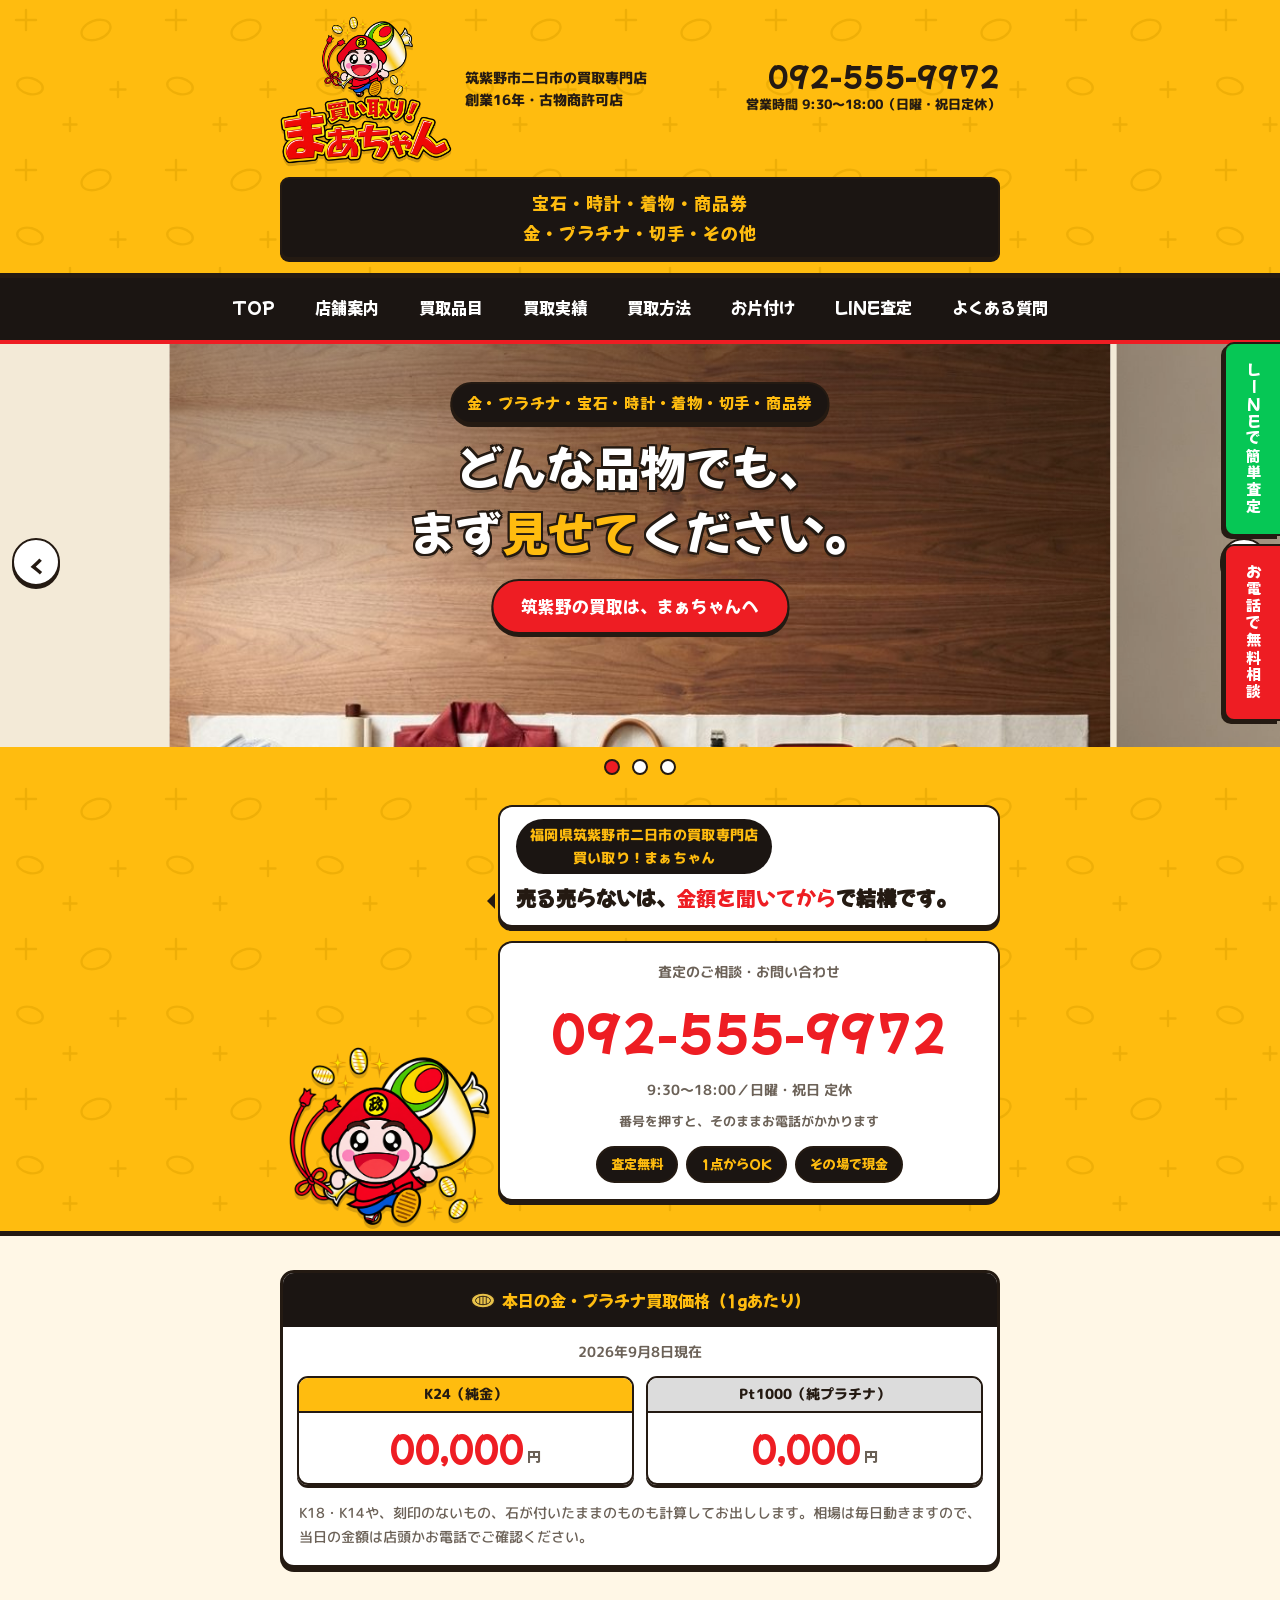
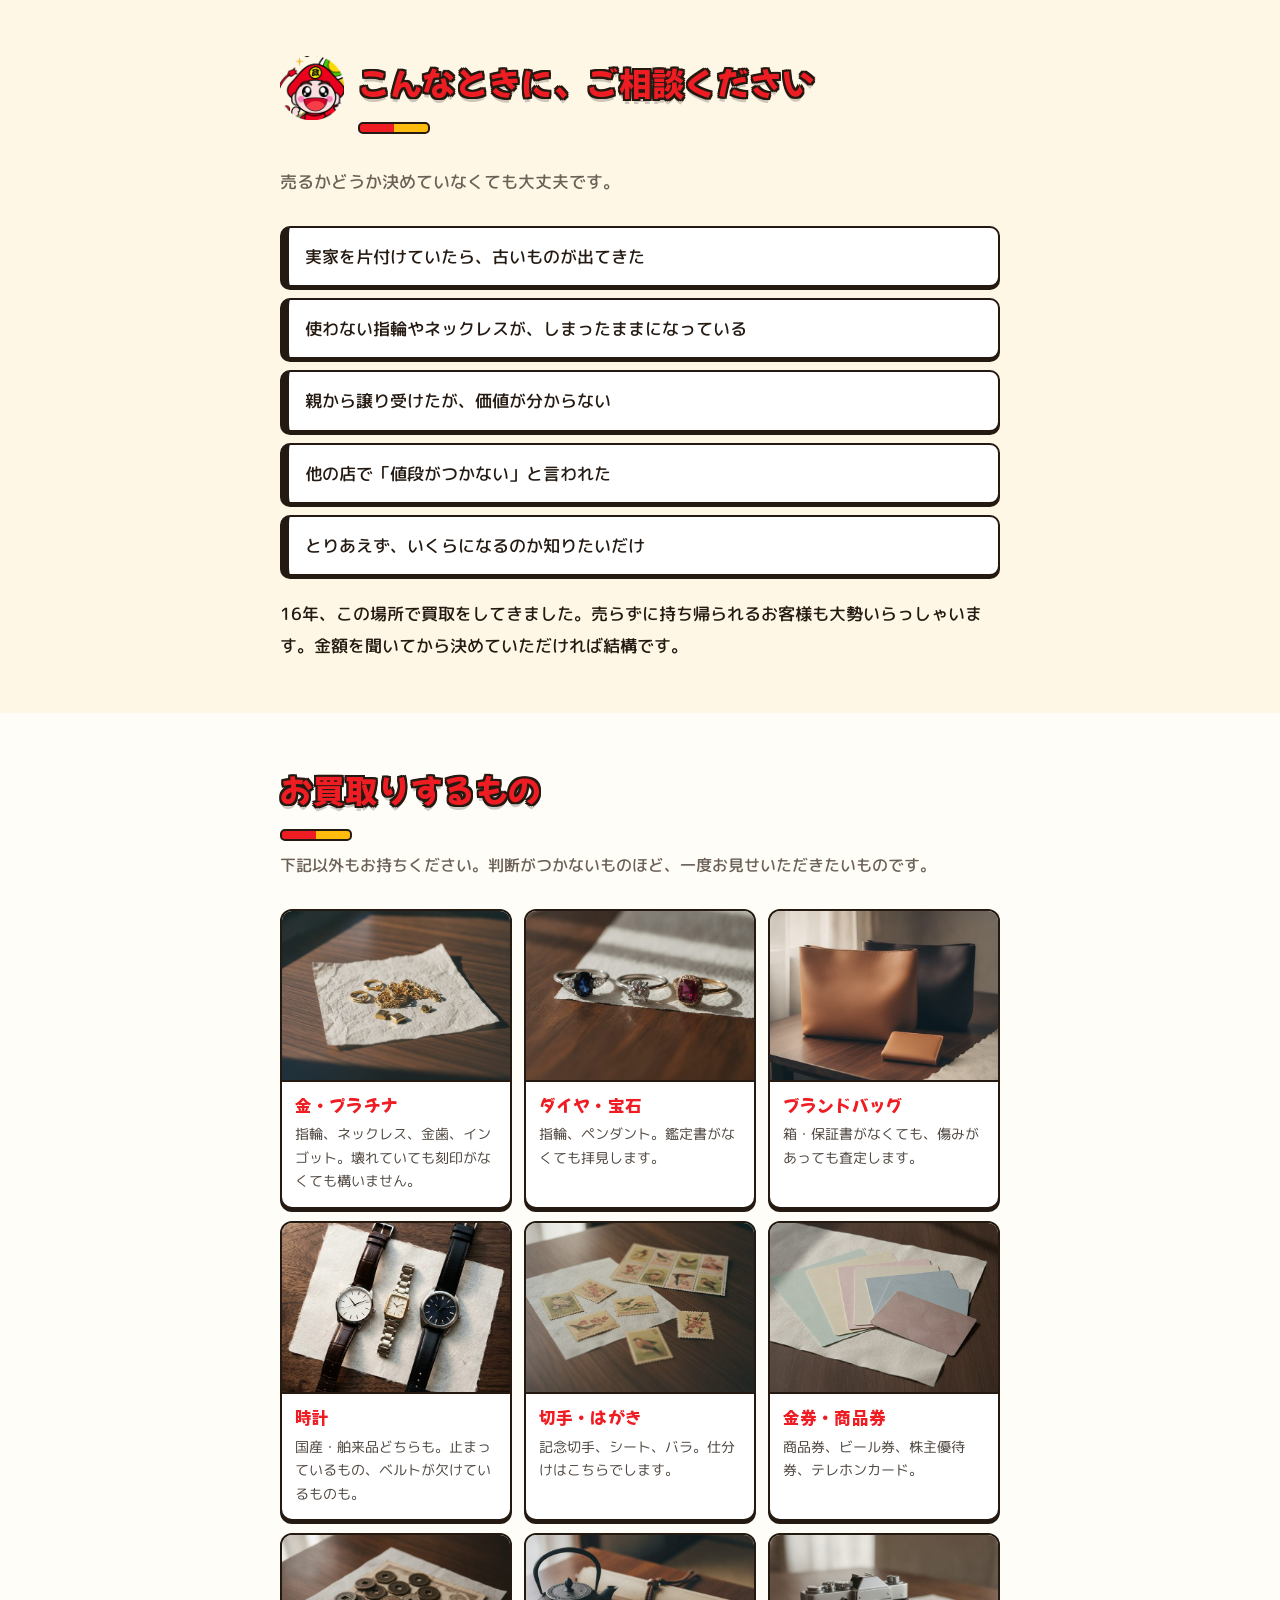
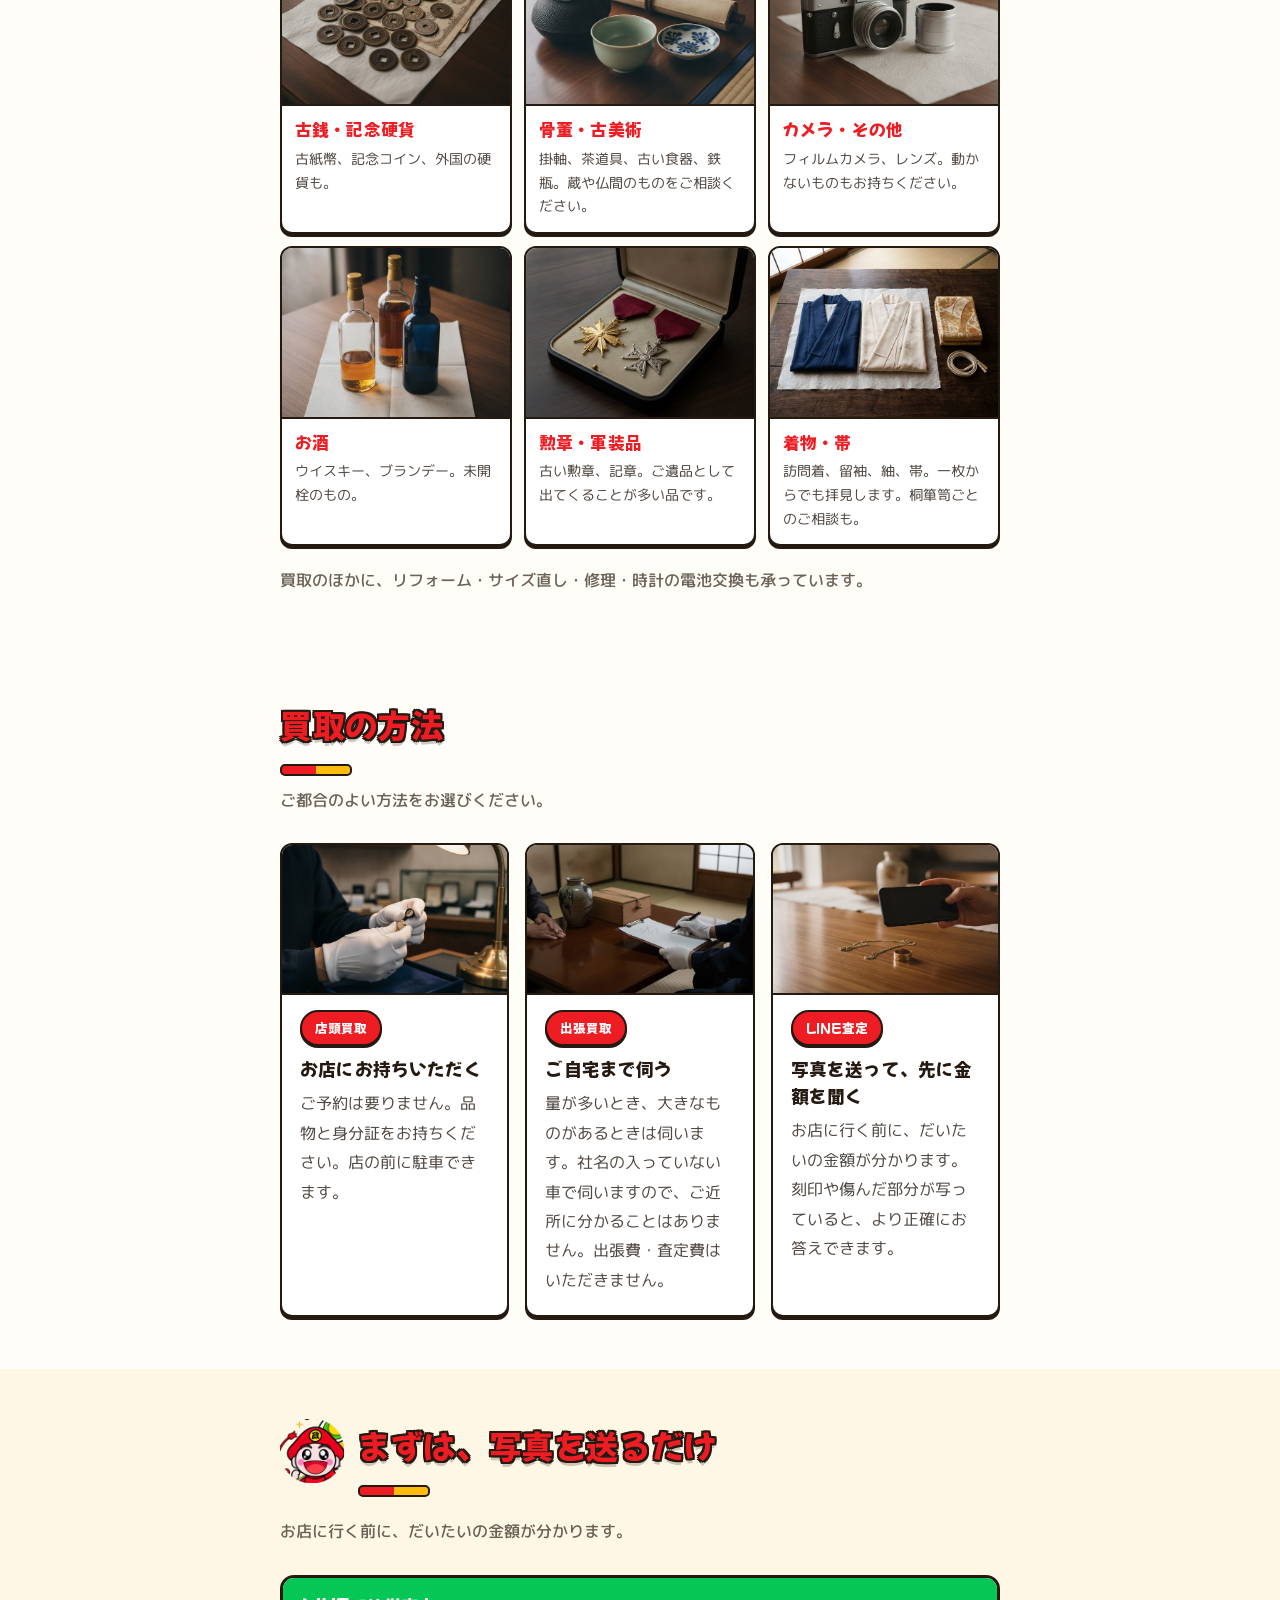
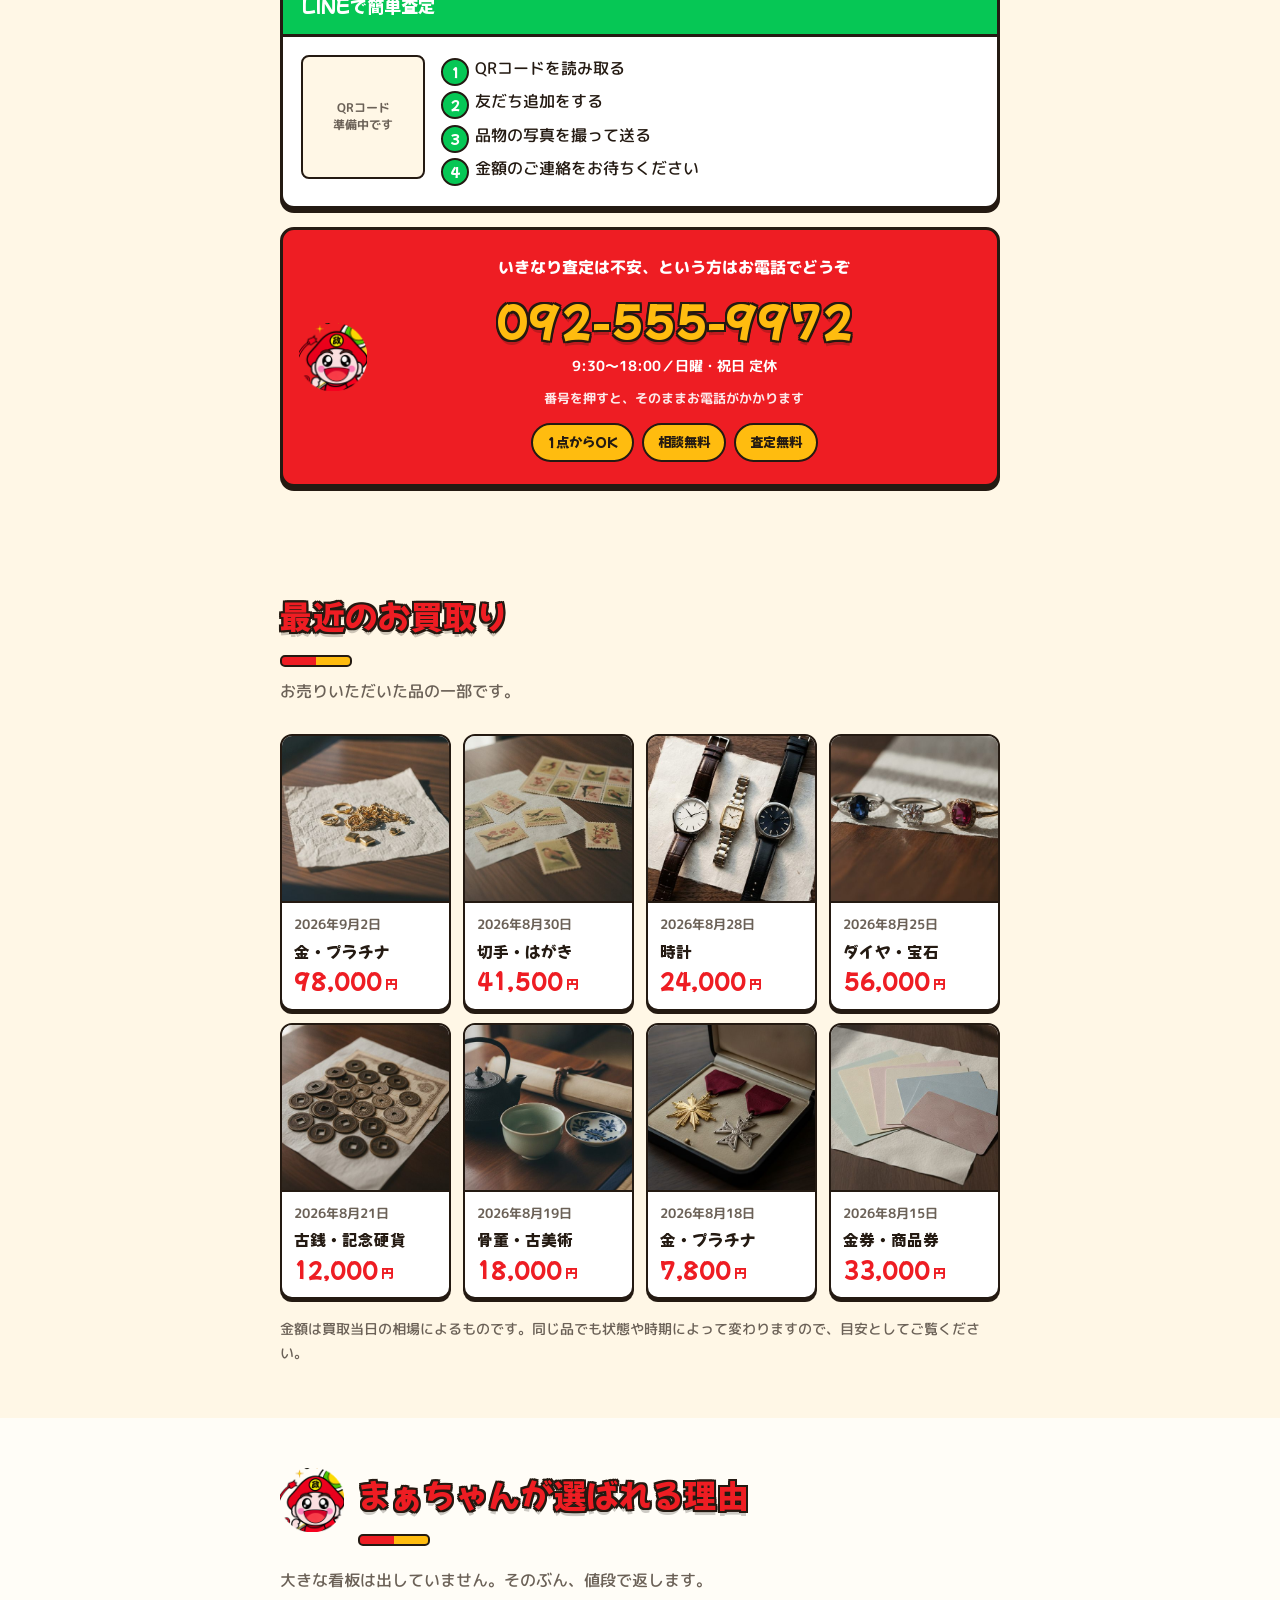
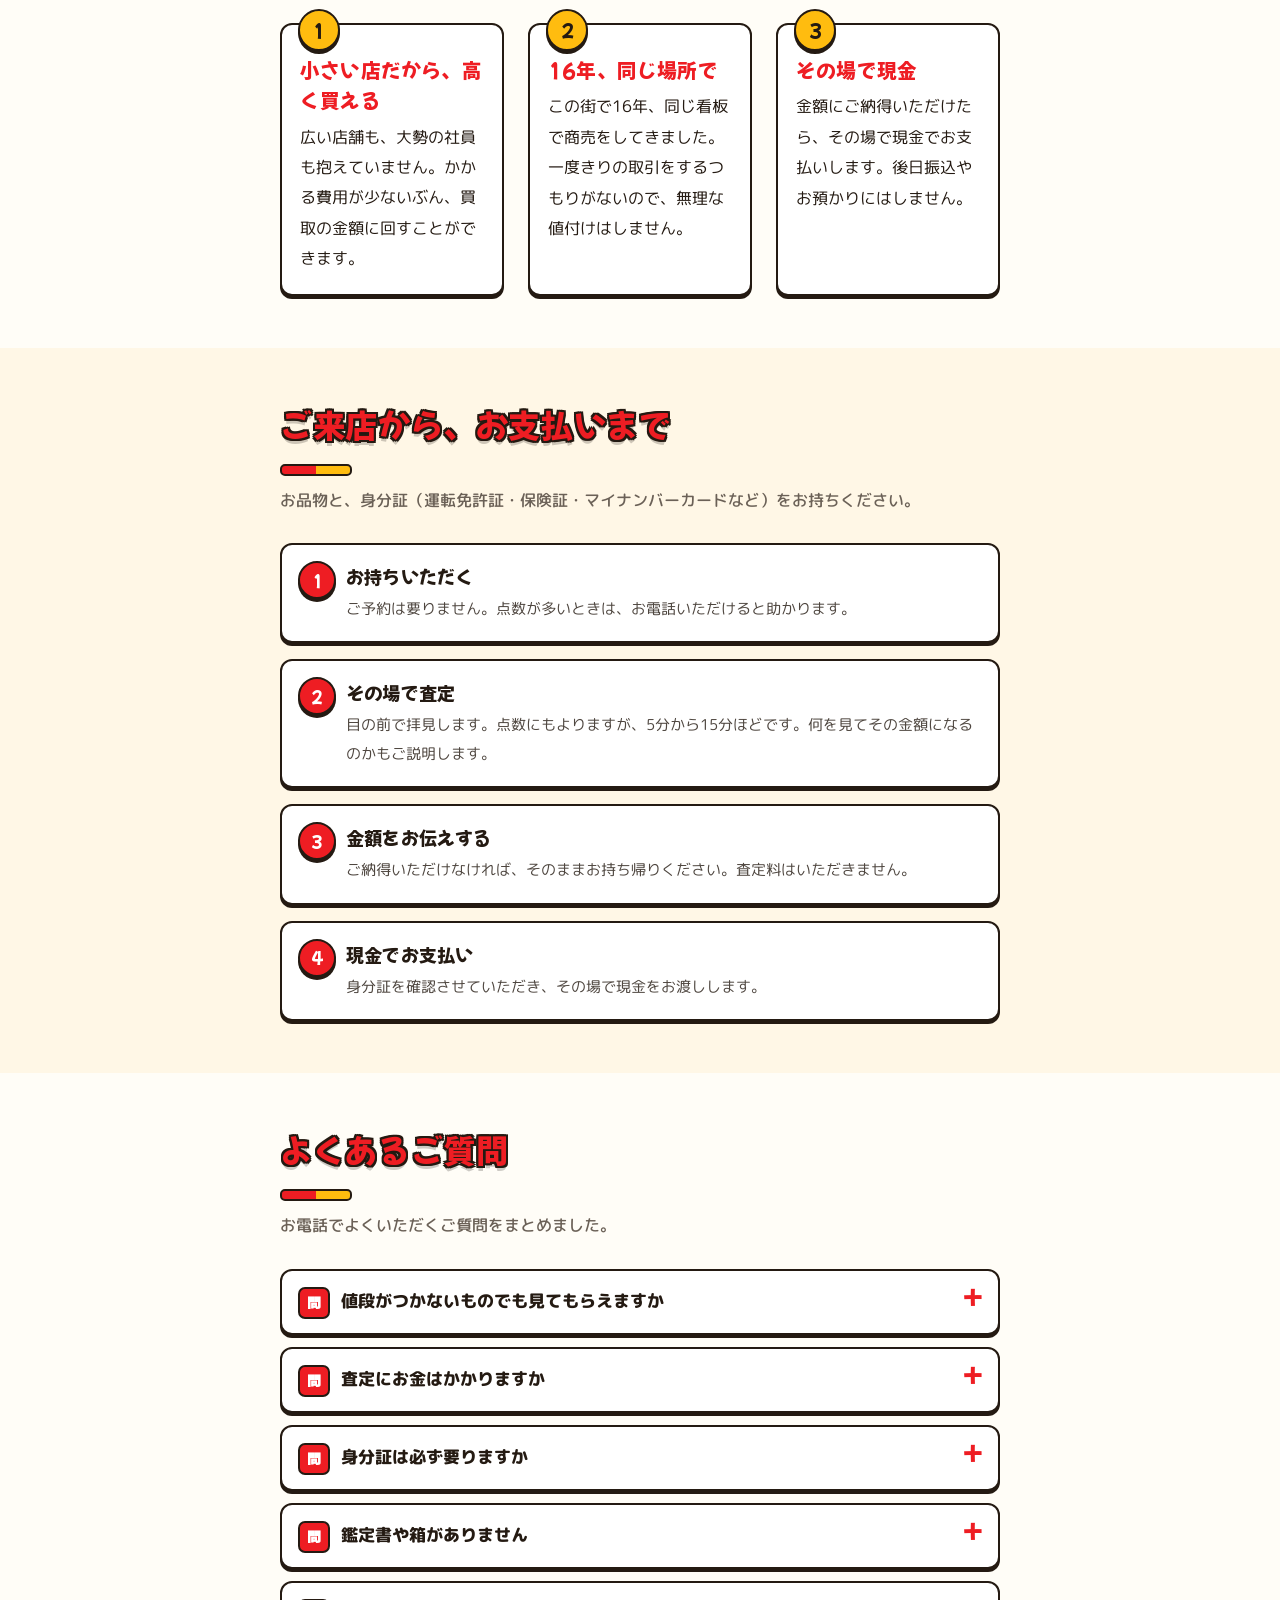
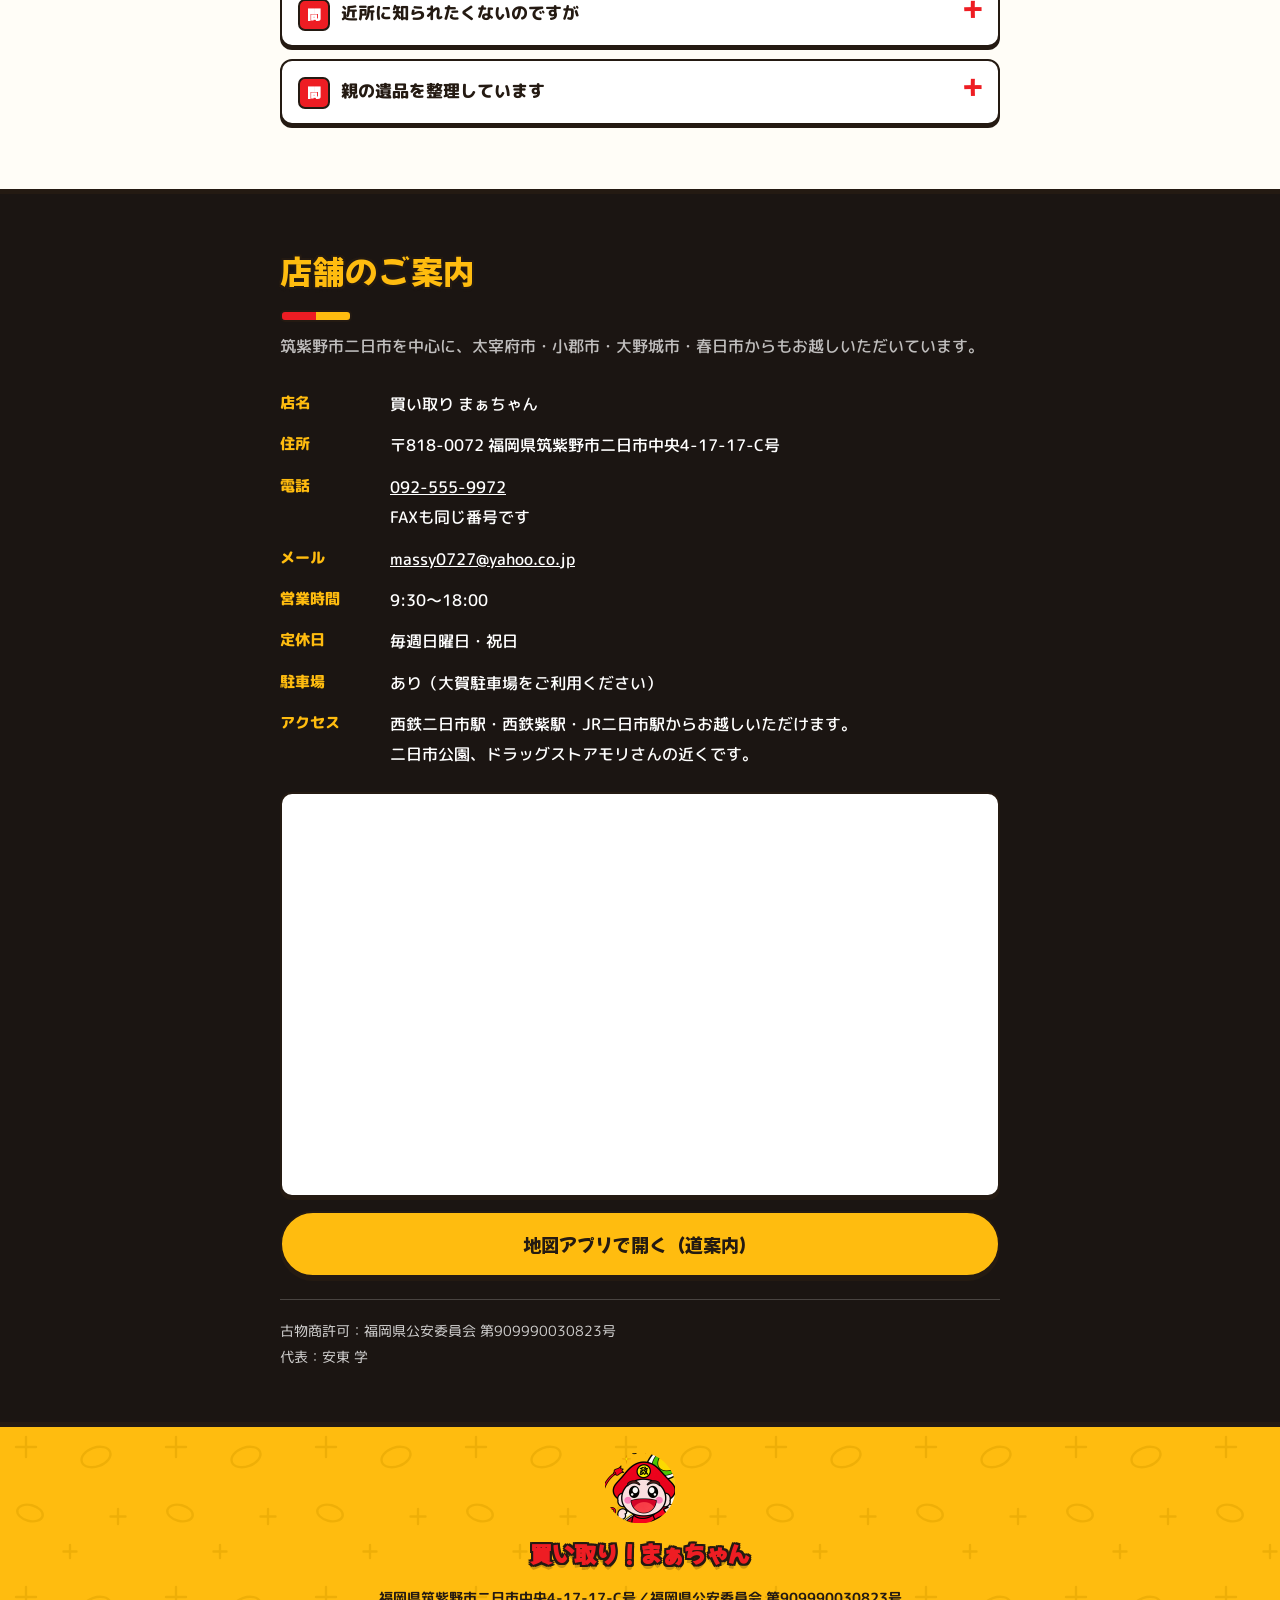
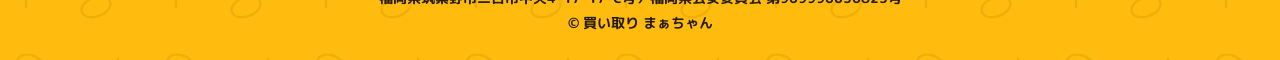
==== commit 53ef994a: "時計の写真を針のあるものに差し替え、買取実績の金額を全件表示 Co-Authored-By: Claude Opus 5 <noreply@anthropic.com>" ====
--- a/kaitori.html
+++ b/kaitori.html
@@ -387,10 +387,10 @@
 const JISSEKI = [
   { cat:"金・プラチナ", price:"98,000", date:"2026年9月2日", img:"img/item-gold.jpg" },
   { cat:"切手・はがき", price:"41,500", date:"2026年8月30日", img:"img/item-stamp.jpg" },
-  { cat:"時計",        price:"",       date:"2026年8月28日", img:"img/item-watch.jpg" },
+  { cat:"時計",        price:"24,000", date:"2026年8月28日", img:"img/item-watch.jpg" },
   { cat:"ダイヤ・宝石", price:"56,000", date:"2026年8月25日", img:"img/item-jewel.jpg" },
   { cat:"古銭・記念硬貨", price:"12,000", date:"2026年8月21日", img:"img/item-coin.jpg" },
-  { cat:"骨董・古美術", price:"",       date:"2026年8月19日", img:"img/item-antique.jpg" },
+  { cat:"骨董・古美術", price:"18,000", date:"2026年8月19日", img:"img/item-antique.jpg" },
   { cat:"金・プラチナ", price:"7,800",  date:"2026年8月18日", img:"img/item-medal.jpg" },
   { cat:"金券・商品券", price:"33,000", date:"2026年8月15日", img:"img/item-voucher.jpg" }
 ];
